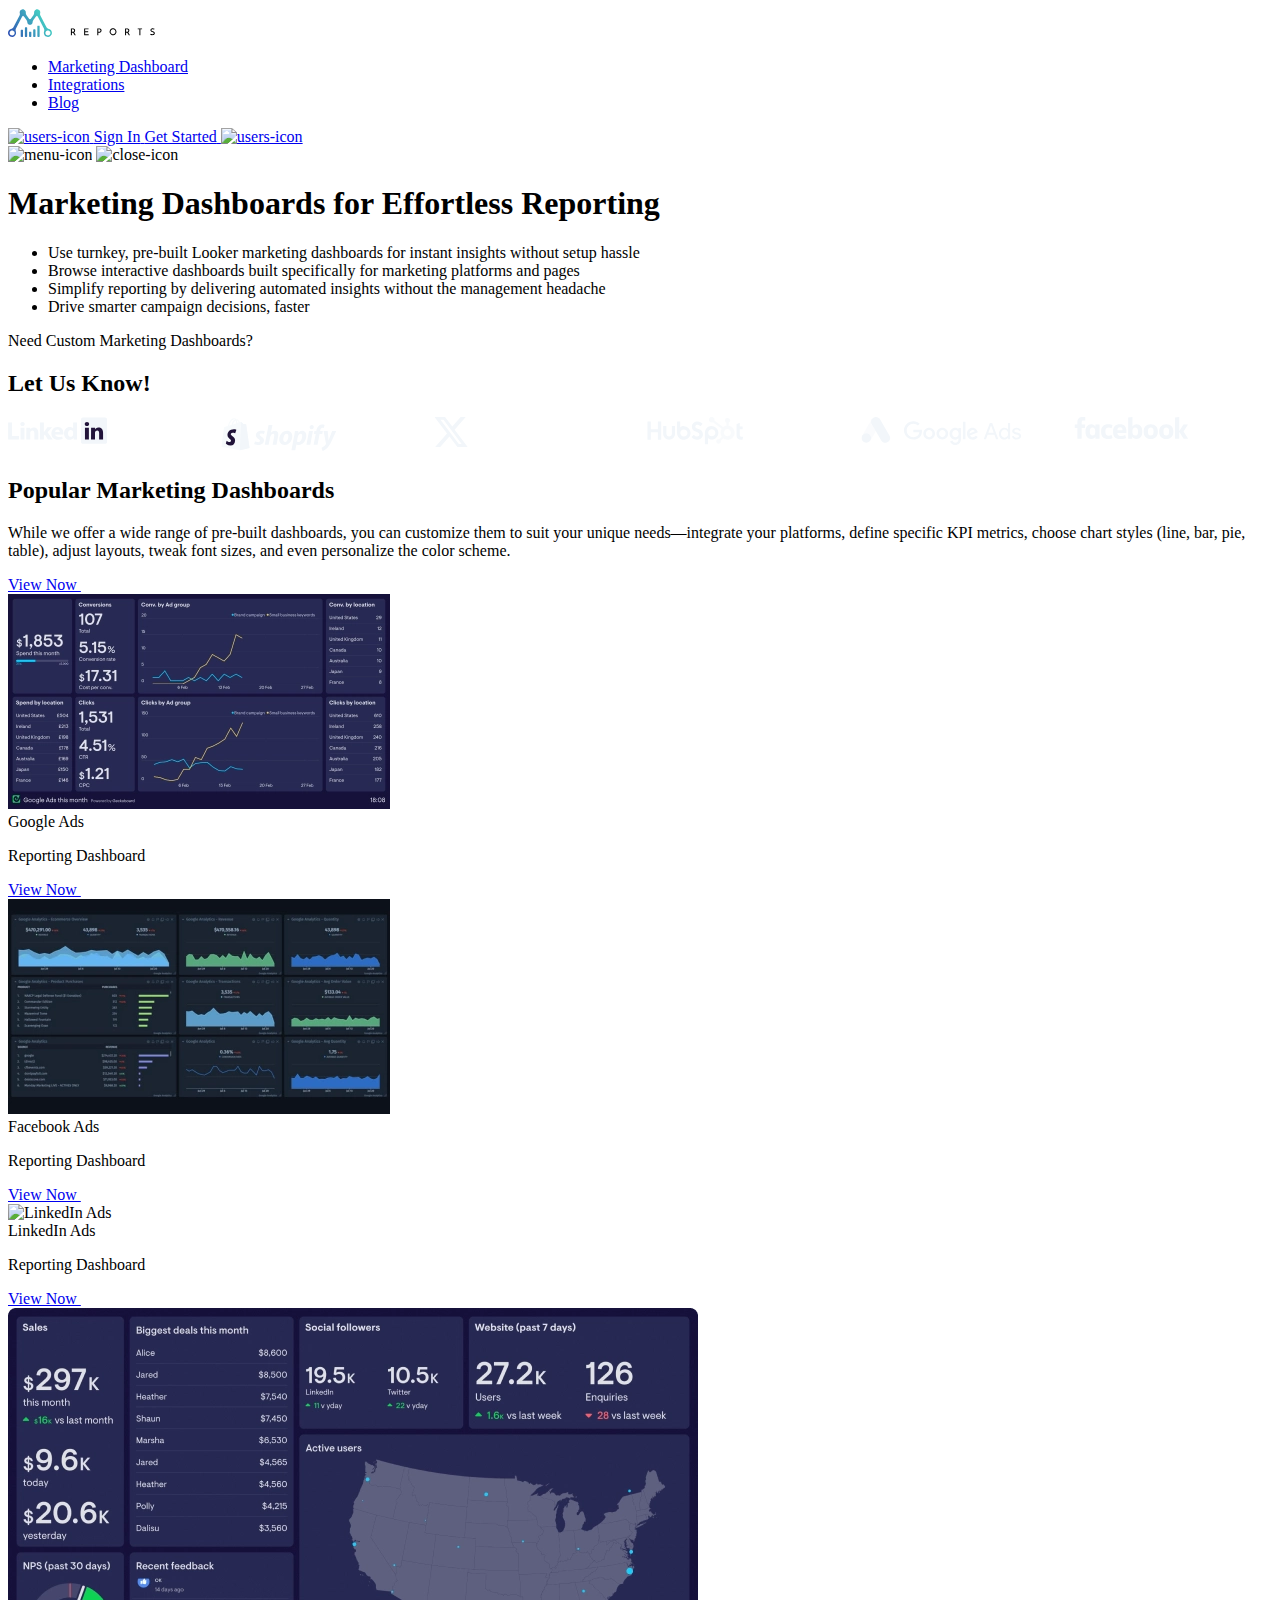
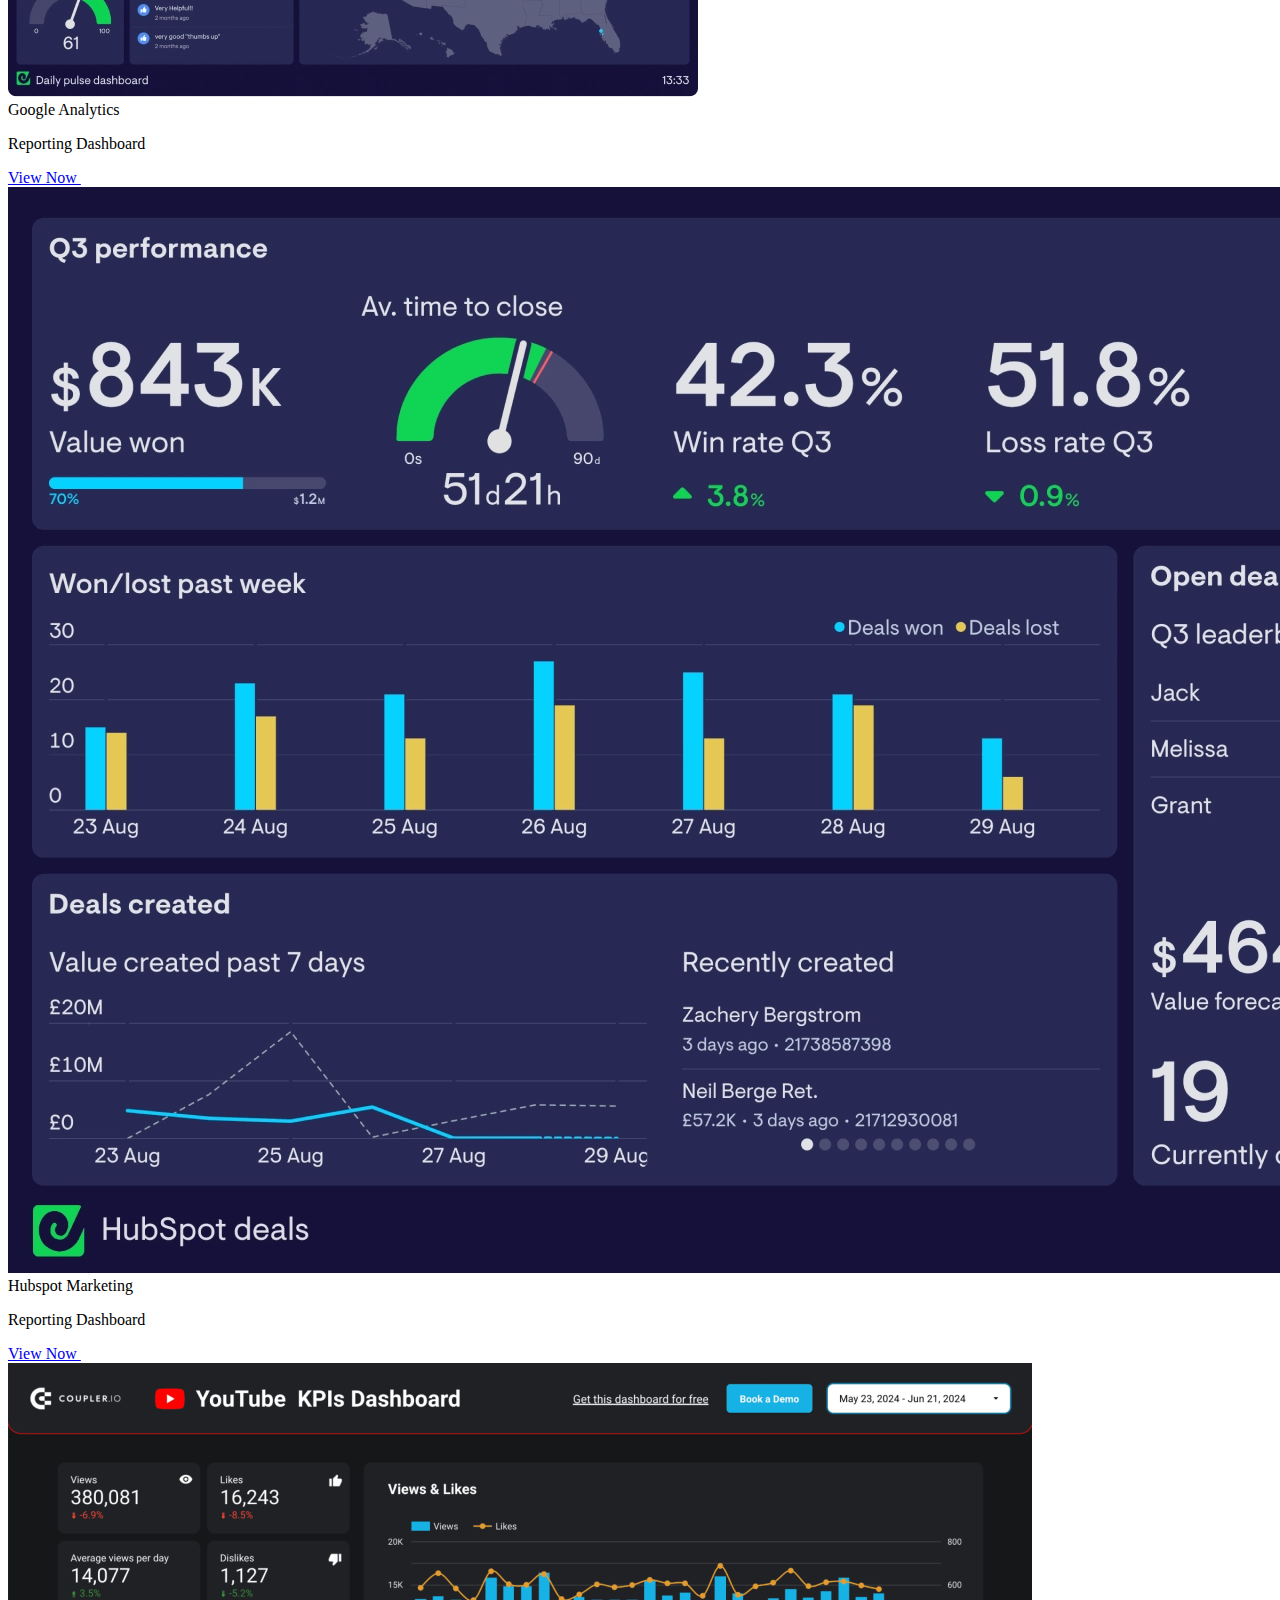
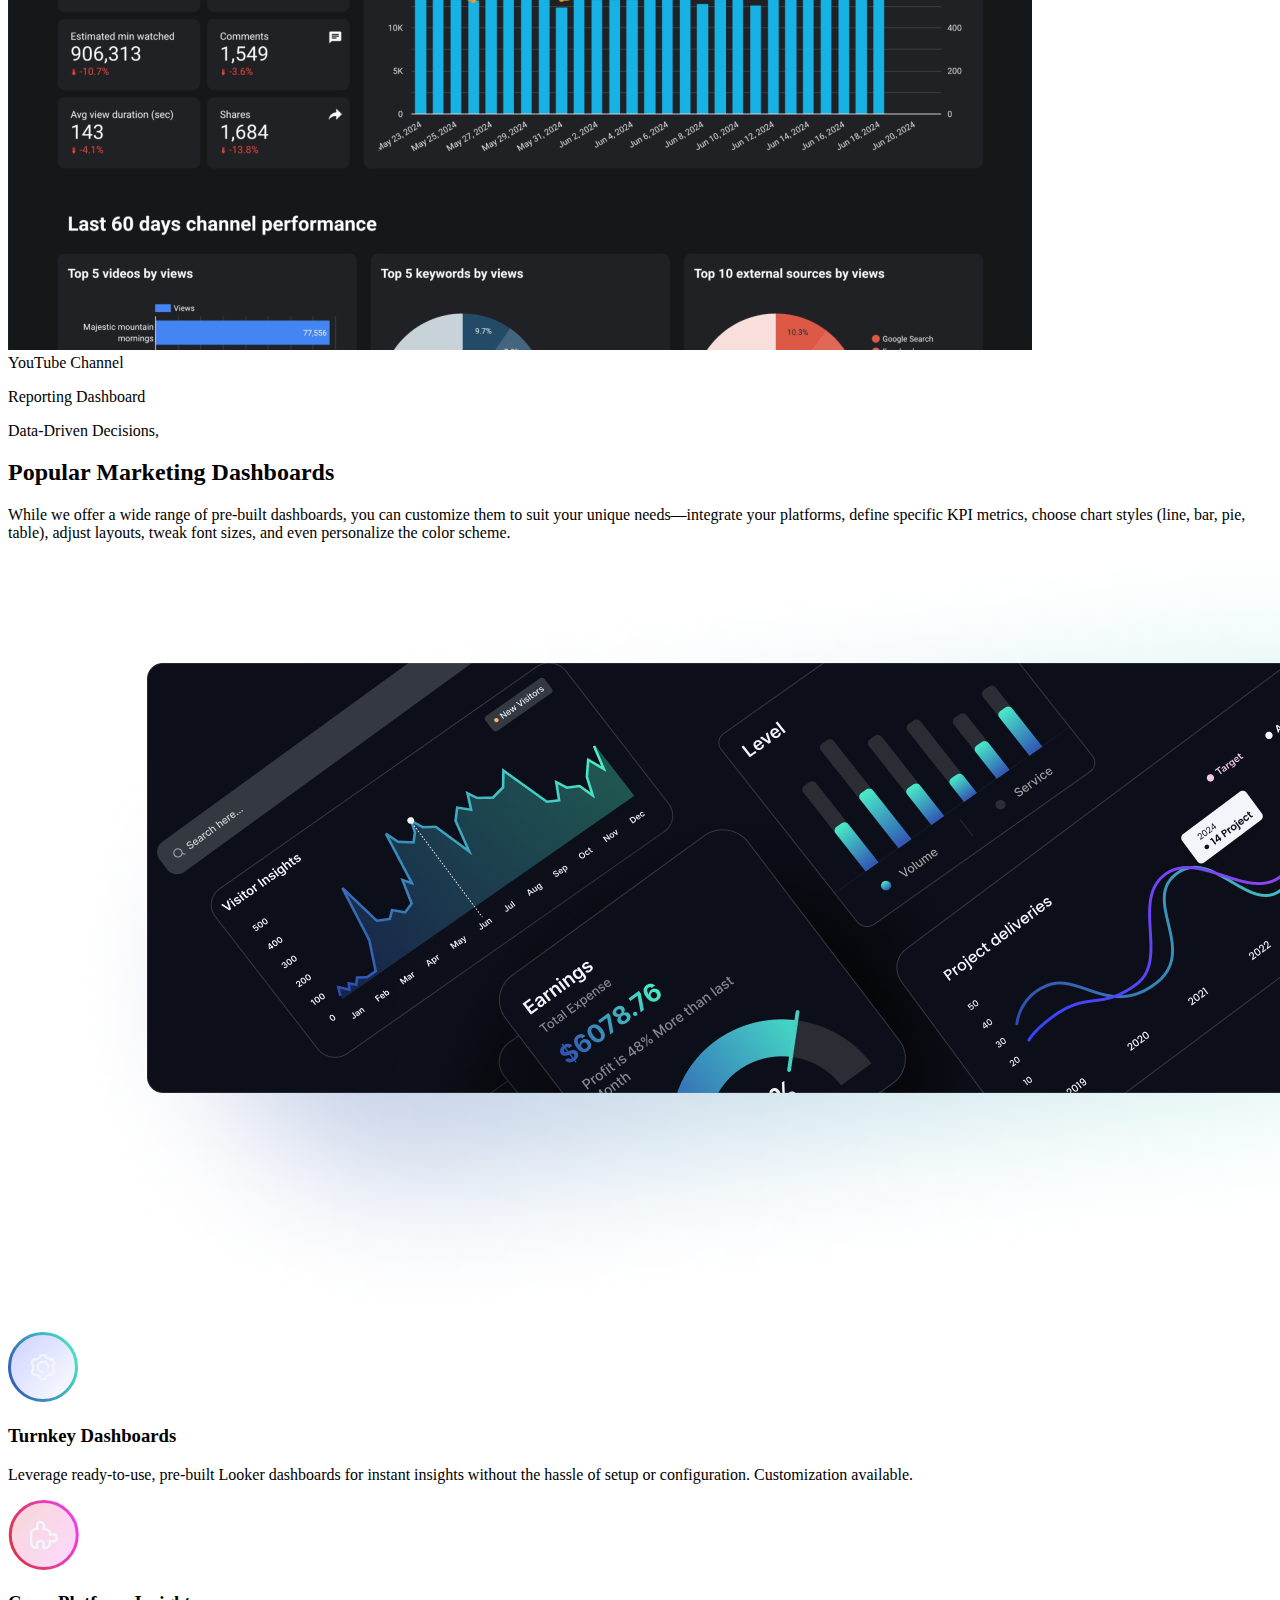
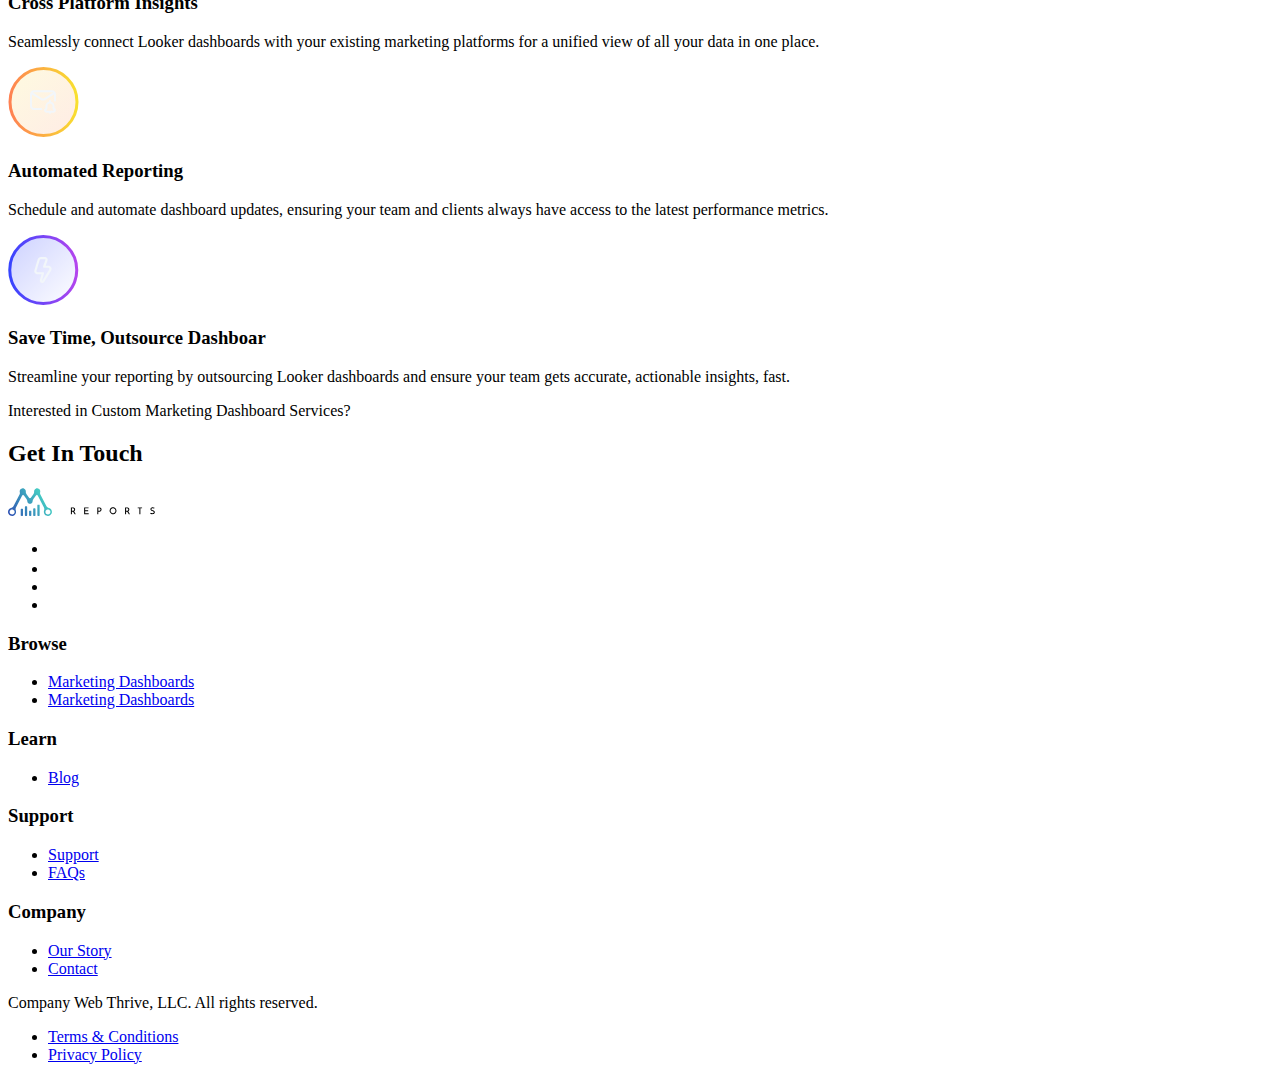
==== index.html @ 2774b227 "Updated site" ====
<!doctype html>
<html lang="fr">
   <head>
	<meta name="generator" content="Hugo 0.110.0">
      <meta charset="UTF-8" />
      <meta name="description" content="" />
      <meta http-equiv="X-UA-Compatible" content="IE=edge" />
      <meta
         name="viewport"
         content="width=device-width, initial-scale=1, shrink-to-fit=no"
      />

      <title>
         Marketing Reports | Home
      </title>

      <link rel="stylesheet" href="https://cdn.jsdelivr.net/npm/swiper@11/swiper-bundle.min.css" />

      <link rel="stylesheet" href='/hugo-marketing-reports/assets/styles.css' />

   </head>

   <body class="bg-black">
      
      <div class="bg-[url(images/bg/hero.webp)] bg-no-repeat bg-cover">
   
   <div class="border-b border-[#FFFFFF29]">
       <div class="container">
           
           <header class="py-4">
               <div class="flex justify-between items-center">
                   <img src="assets/images/logos/site-logo.svg" alt="Marketing Reports logo">

                   <nav class="nav-list" id="toggle-menu">
                       <ul class="flex lg:flex-row flex-col lg:items-center text-white font-semibold text-[14px] font-Inter">
                        
                            <li><a href="/hugo-marketing-reports/" class="px-5 py-[14px] lg:inline-block block hover:text-neutral-300">Marketing Dashboard</a></li>
                        
                            <li><a href="#!" class="px-5 py-[14px] lg:inline-block block hover:text-neutral-300">Integrations</a></li>
                        
                            <li><a href="#!" class="px-5 py-[14px] lg:inline-block block hover:text-neutral-300">Blog</a></li>
                        
                       </ul>
                   </nav>

                   
                        <div class="lg:flex hidden items-center lg:mx-0 my-3 mx-4" id="interest-button">
                            <a href="sign-in"
                                class="text-white px-5 py-[14px] font-semibold text-[14px] rounded-[10px] border-2 border-white border-opacity-15 flex justify-center items-center lg:me-3 me-0 lg:mb-0 mb-3">
                                <img src='/hugo-marketing-reports/assets/images/logos/arrow-to-right.svg' alt="users-icon"> <span
                                    class="ms-2">Sign In</span>
                            </a>
                            <a href="sing-up"
                                class="text-white bg-white px-5 py-[14px] font-semibold text-[14px] rounded-[10px] border-2 border-white border-opacity-15 flex justify-center items-center">
                                <span
                                    class="bg-gradient-to-r from-[#3245FF] to-[#B845ED] bg-clip-text text-transparent me-2">Get Started</span>
                                <img src='/hugo-marketing-reports/assets/images/logos/arrow-to-right.svg' alt="users-icon">
                            </a>
                        </div>
                    

                   <div id="mobile-menu" class="lg:hidden block">
                       <span><img src='/hugo-marketing-reports/assets/images/menu.svg' alt="menu-icon" class="menu-icon open image-nav"></span>
                       <span><img src='/hugo-marketing-reports/assets/images/cross.svg' alt="close-icon" class="menu-icon close image-nav"></span>
                   </div>
               </div>
           </header>
           
       </div>
   </div>


      

    
    <div class="container">
        <div class="grid grid-cols-12 gap-5 lg:py-20 py-10">
            <div class="lg:col-span-7 col-span-12">
                <h1 class="font-obviously font-medium lg:text-5xl text-3xl text-ThemeWhite pe-8 lg:leading-[56px] leading-9 mb-10">
                    Marketing Dashboards for Effortless Reporting    
                </h1>
                <ul class="flex flex-col lg:text-base text-sm leading-6 text-[#BFC1C9] font-Inter font-medium">
                    
                        <li class="relative before:content-list-icon before:block before:absolute before:left-0 before:w-3 before:h-3 ps-10 mb-5">
                            Use turnkey, pre-built Looker marketing dashboards for instant insights without setup hassle
                        </li>
                    
                        <li class="relative before:content-list-icon before:block before:absolute before:left-0 before:w-3 before:h-3 ps-10 mb-5">
                            Browse interactive dashboards built specifically for marketing platforms and pages
                        </li>
                    
                        <li class="relative before:content-list-icon before:block before:absolute before:left-0 before:w-3 before:h-3 ps-10 mb-5">
                            Simplify reporting by delivering automated insights without the management headache
                        </li>
                    
                        <li class="relative before:content-list-icon before:block before:absolute before:left-0 before:w-3 before:h-3 ps-10 mb-5">
                            Drive smarter campaign decisions, faster
                        </li>
                    
                </ul>
            </div>
            <div class="lg:col-span-5 col-span-12">
                <div class="bg-[#0C0F19CC] h-full rounded-2xl p-10">
                    <span
                        class="bg-gradient-to-r from-[#D83333] to-[#F041FF] bg-clip-text text-transparent font-Inter font-medium text-[18px] mb-5">Need
                        Custom Marketing Dashboards?</span>
                    <h2 class="font-obviously font-normal text-xl text-ThemeWhite">Let Us Know!</h2>
                </div>
            </div>
        </div>
    </div>
    
    

    <div class="container">
        <div class="swiper OurPartner border-t border-[#F2F6FA29]">
            <div class="swiper-wrapper lg:py-10 py-5">
                
                    <div class="swiper-slide flex justify-center">
                        <img src="assets/images/logos/brands/linkedin.svg" class="" alt="linkedin-logo">
                    </div>
                
                    <div class="swiper-slide flex justify-center">
                        <img src="assets/images/logos/brands/shopify.svg" class="" alt="shopify-logo">
                    </div>
                
                    <div class="swiper-slide flex justify-center">
                        <img src="assets/images/logos/brands/x.svg" class="" alt="twitter-logo">
                    </div>
                
                    <div class="swiper-slide flex justify-center">
                        <img src="assets/images/logos/brands/hubspot.svg" class="" alt="hubspot-logo">
                    </div>
                
                    <div class="swiper-slide flex justify-center">
                        <img src="assets/images/logos/brands/google-ads.svg" class="" alt="google-ads-logo">
                    </div>
                
                    <div class="swiper-slide flex justify-center">
                        <img src="assets/images/logos/brands/facebook.svg" class="" alt="facebook-logo">
                    </div>
                
            </div>
        </div>
    </div>
    


    
    
    
    <div class="container lg:pt-14 pt-7">
        <div class="lg:text-center max-w-[1080px] mx-auto mb-8">
            <h2 class="font-obviously font-medium lg:text-4xl text-3xl text-ThemeWhite lg:leading-[56px] leading-10 mb-5">
                Popular Marketing Dashboards
            </h2>
            <p class="flex flex-col lg:text-base text-sm leading-6 text-[#BFC1C9] font-Inter font-medium">
                While we offer a wide range of pre-built dashboards, you can customize them to suit your unique needs—integrate your platforms, define specific KPI metrics, choose chart styles (line, bar, pie, table), adjust layouts, tweak font sizes, and even personalize the color scheme.
            </p>
        </div>
    </div>
    
</div>
    

<div class="container">
    <div class="grid grid-cols-12 gap-5">

        
            <div class="lg:col-span-4 col-span-12">
                <div class="rounded-2xl border border-[#858B9833] overflow-hidden relative group">
                    <div
                        class="bg-black bg-opacity-50 absolute top-0 left-0 h-full flex justify-center items-center w-full opacity-0 group-hover:opacity-100 transition-opacity">
                        <a href="http://google-ads.com"
                            class="border border-[#858B984D] p-5 flex justify-center items-center text-[#BFC1C9] text-base font-Inter bg-[#1A1B28] rounded-xl">View
                            Now <img src='/hugo-marketing-reports/assets/images/logos/eye.svg' class="ms-2" alt=""></a>
                    </div>
                    <div class="py-4 px-6 bg-black">
                        <img class="w-full h-auto" src="assets/images/dashboards/google-ads.webp" alt="Google Ads">
                    </div>
                    <div class="py-4 px-6 bg-[#0C0F19] font-Inter">
                        <div class="font-semibold text-[18px] leading-[18px] mb-3 text-ThemeWhite">Google Ads</div>
                        <p class="text-sm text-[#BFC1C9] font-normal">Reporting Dashboard</p>
                    </div>
                </div>
            </div>
        
            <div class="lg:col-span-4 col-span-12">
                <div class="rounded-2xl border border-[#858B9833] overflow-hidden relative group">
                    <div
                        class="bg-black bg-opacity-50 absolute top-0 left-0 h-full flex justify-center items-center w-full opacity-0 group-hover:opacity-100 transition-opacity">
                        <a href="http://facebook-ads.com"
                            class="border border-[#858B984D] p-5 flex justify-center items-center text-[#BFC1C9] text-base font-Inter bg-[#1A1B28] rounded-xl">View
                            Now <img src='/hugo-marketing-reports/assets/images/logos/eye.svg' class="ms-2" alt=""></a>
                    </div>
                    <div class="py-4 px-6 bg-black">
                        <img class="w-full h-auto" src="assets/images/dashboards/facebook.webp" alt="Facebook Ads">
                    </div>
                    <div class="py-4 px-6 bg-[#0C0F19] font-Inter">
                        <div class="font-semibold text-[18px] leading-[18px] mb-3 text-ThemeWhite">Facebook Ads</div>
                        <p class="text-sm text-[#BFC1C9] font-normal">Reporting Dashboard</p>
                    </div>
                </div>
            </div>
        
            <div class="lg:col-span-4 col-span-12">
                <div class="rounded-2xl border border-[#858B9833] overflow-hidden relative group">
                    <div
                        class="bg-black bg-opacity-50 absolute top-0 left-0 h-full flex justify-center items-center w-full opacity-0 group-hover:opacity-100 transition-opacity">
                        <a href="http://LinkedIn-ads.com"
                            class="border border-[#858B984D] p-5 flex justify-center items-center text-[#BFC1C9] text-base font-Inter bg-[#1A1B28] rounded-xl">View
                            Now <img src='/hugo-marketing-reports/assets/images/logos/eye.svg' class="ms-2" alt=""></a>
                    </div>
                    <div class="py-4 px-6 bg-black">
                        <img class="w-full h-auto" src="assets/images/dashboards/LinkedIn.webp" alt="LinkedIn Ads">
                    </div>
                    <div class="py-4 px-6 bg-[#0C0F19] font-Inter">
                        <div class="font-semibold text-[18px] leading-[18px] mb-3 text-ThemeWhite">LinkedIn Ads</div>
                        <p class="text-sm text-[#BFC1C9] font-normal">Reporting Dashboard</p>
                    </div>
                </div>
            </div>
        
            <div class="lg:col-span-4 col-span-12">
                <div class="rounded-2xl border border-[#858B9833] overflow-hidden relative group">
                    <div
                        class="bg-black bg-opacity-50 absolute top-0 left-0 h-full flex justify-center items-center w-full opacity-0 group-hover:opacity-100 transition-opacity">
                        <a href="http://google-analytics.com"
                            class="border border-[#858B984D] p-5 flex justify-center items-center text-[#BFC1C9] text-base font-Inter bg-[#1A1B28] rounded-xl">View
                            Now <img src='/hugo-marketing-reports/assets/images/logos/eye.svg' class="ms-2" alt=""></a>
                    </div>
                    <div class="py-4 px-6 bg-black">
                        <img class="w-full h-auto" src="assets/images/dashboards/google-analytics.webp" alt="Google Analytics">
                    </div>
                    <div class="py-4 px-6 bg-[#0C0F19] font-Inter">
                        <div class="font-semibold text-[18px] leading-[18px] mb-3 text-ThemeWhite">Google Analytics</div>
                        <p class="text-sm text-[#BFC1C9] font-normal">Reporting Dashboard</p>
                    </div>
                </div>
            </div>
        
            <div class="lg:col-span-4 col-span-12">
                <div class="rounded-2xl border border-[#858B9833] overflow-hidden relative group">
                    <div
                        class="bg-black bg-opacity-50 absolute top-0 left-0 h-full flex justify-center items-center w-full opacity-0 group-hover:opacity-100 transition-opacity">
                        <a href="http://hubspot.com"
                            class="border border-[#858B984D] p-5 flex justify-center items-center text-[#BFC1C9] text-base font-Inter bg-[#1A1B28] rounded-xl">View
                            Now <img src='/hugo-marketing-reports/assets/images/logos/eye.svg' class="ms-2" alt=""></a>
                    </div>
                    <div class="py-4 px-6 bg-black">
                        <img class="w-full h-auto" src="assets/images/dashboards/hubspot.webp" alt="Hubspot Marketing">
                    </div>
                    <div class="py-4 px-6 bg-[#0C0F19] font-Inter">
                        <div class="font-semibold text-[18px] leading-[18px] mb-3 text-ThemeWhite">Hubspot Marketing</div>
                        <p class="text-sm text-[#BFC1C9] font-normal">Reporting Dashboard</p>
                    </div>
                </div>
            </div>
        
            <div class="lg:col-span-4 col-span-12">
                <div class="rounded-2xl border border-[#858B9833] overflow-hidden relative group">
                    <div
                        class="bg-black bg-opacity-50 absolute top-0 left-0 h-full flex justify-center items-center w-full opacity-0 group-hover:opacity-100 transition-opacity">
                        <a href="http://youTube.com"
                            class="border border-[#858B984D] p-5 flex justify-center items-center text-[#BFC1C9] text-base font-Inter bg-[#1A1B28] rounded-xl">View
                            Now <img src='/hugo-marketing-reports/assets/images/logos/eye.svg' class="ms-2" alt=""></a>
                    </div>
                    <div class="py-4 px-6 bg-black">
                        <img class="w-full h-auto" src="assets/images/dashboards/youTube.png" alt="YouTube Channel">
                    </div>
                    <div class="py-4 px-6 bg-[#0C0F19] font-Inter">
                        <div class="font-semibold text-[18px] leading-[18px] mb-3 text-ThemeWhite">YouTube Channel</div>
                        <p class="text-sm text-[#BFC1C9] font-normal">Reporting Dashboard</p>
                    </div>
                </div>
            </div>
        

    </div>
</div>






<div class="lg:py-24 py-12">
    <div class="container">
        <div class="">
            <span class="bg-gradient-to-r from-[#D83333] to-[#F041FF] bg-clip-text text-transparent font-Inter font-medium text-[18px] mb-5">
                Data-Driven Decisions,
            </span>
            <h2 class="font-obviously font-medium lg:text-4xl text-3xl text-ThemeWhite lg:leading-[56px] leading-10 mb-5">
                Popular Marketing Dashboards
            </h2>
            <p class="flex flex-col lg:text-base text-sm leading-6 text-[#BFC1C9] font-Inter font-medium">
                While we offer a wide range of pre-built dashboards, you can customize them to suit your unique needs—integrate your platforms, define specific KPI metrics, choose chart styles (line, bar, pie, table), adjust layouts, tweak font sizes, and even personalize the color scheme.    
            </p>
        </div>
    </div>
    <div class="flex justify-center">
        <img src="assets/images/Delivered-Delightfully.png" class="w-full h-auto lg:-mt-16 max-w-[1600px]" alt="Popular Marketing Dashboards">
    </div>
    <div class="container lg:-mt-32 -mt-10">
        <div class="grid grid-cols-12 gap-5">

            
                <div class="lg:col-span-3 col-span-12">
                    <img src="assets/images/icons/Turnkey-Dashboards.svg"
                        class="mb-6 lg:h-[70px] lg:w-[70px] h-[45px] w-[45px]" alt="Turnkey Dashboards">
                    <h3 class="font-Inter font-semibold text-[18px] leading-[16px] text-ThemeWhite mb-5">
                        Turnkey Dashboards
                    </h3>
                    <p class="text-base leading-6 text-[#C2C2C2] font-Inter font-normal">
                        Leverage ready-to-use, pre-built Looker dashboards for instant insights without the hassle of setup or configuration. Customization available.
                    </p>
                </div>
            
                <div class="lg:col-span-3 col-span-12">
                    <img src="assets/images/icons/Cross-Platform-Insights.svg"
                        class="mb-6 lg:h-[70px] lg:w-[70px] h-[45px] w-[45px]" alt="Cross Platform Insights">
                    <h3 class="font-Inter font-semibold text-[18px] leading-[16px] text-ThemeWhite mb-5">
                        Cross Platform Insights
                    </h3>
                    <p class="text-base leading-6 text-[#C2C2C2] font-Inter font-normal">
                        Seamlessly connect Looker dashboards with your existing marketing platforms for a unified view of all your data in one place.
                    </p>
                </div>
            
                <div class="lg:col-span-3 col-span-12">
                    <img src="assets/images/icons/Automated-Reporting.svg"
                        class="mb-6 lg:h-[70px] lg:w-[70px] h-[45px] w-[45px]" alt="Automated Reporting">
                    <h3 class="font-Inter font-semibold text-[18px] leading-[16px] text-ThemeWhite mb-5">
                        Automated Reporting
                    </h3>
                    <p class="text-base leading-6 text-[#C2C2C2] font-Inter font-normal">
                        Schedule and automate dashboard updates, ensuring your team and clients always have access to the latest performance metrics.
                    </p>
                </div>
            
                <div class="lg:col-span-3 col-span-12">
                    <img src="assets/images/icons/Outsource-Dashboar.svg"
                        class="mb-6 lg:h-[70px] lg:w-[70px] h-[45px] w-[45px]" alt="Save Time, Outsource Dashboar">
                    <h3 class="font-Inter font-semibold text-[18px] leading-[16px] text-ThemeWhite mb-5">
                        Save Time, Outsource Dashboar
                    </h3>
                    <p class="text-base leading-6 text-[#C2C2C2] font-Inter font-normal">
                        Streamline your reporting by outsourcing Looker dashboards and ensure your team gets accurate, actionable insights, fast.
                    </p>
                </div>
            
            
        </div>
    </div>
</div>



<div class="container lg:mb-32 mb-16">
    <div 
        class="bg-[url(images/bg/form-bg.webp)] bg-no-repeat bg-cover rounded-2xl lg:pt-40 lg:pb-[400px] pt-20 pb-[200px] flex justify-center">
        <div class="w-full max-w-[720px] px-4">
            <span class="font-medium text-base text-ThemeWhite mb-3 font-urbanist">Interested in Custom Marketing
                Dashboard Services?</span>
            <h2
                class="font-obviously font-medium lg:text-4xl text-3xl text-ThemeWhite lg:leading-[56px] leading-10 mb-5">
                Get In Touch</h2>
        </div>
    </div>
</div>


      <footer class="pt-16 pb-8 border-t border-[#FFFFFF29]">
   <div class="container">
       <div class="flex justify-between lg:flex-row flex-col border-b border-[#FFFFFF29] pb-12 gap-6">
           <div class="w-1/5">
               <img src="assets/images/logos/site-logo.svg" alt="Marketing Reports logo">
               <ul class="flex gap-2 mt-8">
                       
                        <li class="h-9 w-9 min-w-9 rounded-full p-2 border border-[#858B9833] flex items-center justify-center">
                            <a href="">
                                <img src="assets/images/logos/SocialMedia/facebook.svg" alt="facebook icon">
                            </a>
                        </li>
                       
                        <li class="h-9 w-9 min-w-9 rounded-full p-2 border border-[#858B9833] flex items-center justify-center">
                            <a href="">
                                <img src="assets/images/logos/SocialMedia/pinterest.svg" alt="pinterest icon">
                            </a>
                        </li>
                       
                        <li class="h-9 w-9 min-w-9 rounded-full p-2 border border-[#858B9833] flex items-center justify-center">
                            <a href="">
                                <img src="assets/images/logos/SocialMedia/x.svg" alt="twitter icon">
                            </a>
                        </li>
                       
                        <li class="h-9 w-9 min-w-9 rounded-full p-2 border border-[#858B9833] flex items-center justify-center">
                            <a href="youtube.com">
                                <img src="assets/images/logos/SocialMedia/youtube.svg" alt="youtube icon">
                            </a>
                        </li>
                    
               </ul>
           </div>
           <div class="lg:w-3/4 w-full flex md:flex-row flex-col justify-between gap-6">
               <div class="lg:w-1/5 md:w-2/4 w-full">
                
                    <h3 class="font-Inter text-base font-bold text-white mb-5">
                        Browse
                    </h3>
                    <ul class="font-Inter text-sm font-normal text-[#BFC1C9] space-y-5">
                        
                        <li>
                            <a href="/" class="hover:text-neutral-300 text-nowrap">
                            Marketing Dashboards
                            </a>
                        </li>
                        
                        <li>
                            <a href="/Marketing-Dashboards" class="hover:text-neutral-300 text-nowrap">
                            Marketing Dashboards
                            </a>
                        </li>
                        
                    </ul>
                
               </div>
               <div class="lg:w-1/5 md:w-2/4 w-full">
                    
                        <h3 class="font-Inter text-base font-bold text-white mb-5">
                            Learn
                        </h3>
                        <ul class="font-Inter text-sm font-normal text-[#BFC1C9] space-y-5">
                            
                                <li>
                                    <a href="/" class="hover:text-neutral-300 ">
                                        Blog
                                    </a>
                                </li>
                            
                        </ul>
                   
               </div>
               <div class="lg:w-1/5 md:w-2/4 w-full">
                    
                        <h3 class="font-Inter text-base font-bold text-white mb-5">
                            Support
                        </h3>
                        <ul class="font-Inter text-sm font-normal text-[#BFC1C9] space-y-5">
                            
                                <li>
                                    <a href="/" class="hover:text-neutral-300 ">
                                        Support
                                    </a>
                                </li>
                            
                                <li>
                                    <a href="/FAQs" class="hover:text-neutral-300 ">
                                        FAQs
                                    </a>
                                </li>
                            
                        </ul>
                    
               </div>
               <div class="lg:w-1/5 md:w-2/4 w-full">
                    
                        <h3 class="font-Inter text-base font-bold text-white mb-5">
                            Company
                        </h3>
                        <ul class="font-Inter text-sm font-normal text-[#BFC1C9] space-y-5">
                                
                                    <li>
                                        <a href="/our-story" class="hover:text-neutral-300 ">
                                            Our Story
                                        </a>
                                    </li>
                                
                                    <li>
                                        <a href="/contact" class="hover:text-neutral-300 ">
                                            Contact
                                        </a>
                                    </li>
                                
                        </ul>
                    
               </div>
           </div>
       </div>
       <div class="flex lg:flex-row flex-col gap-4 lg:justify-between justify-center items-center pt-8">
           <p class="font-Inter text-sm font-normal text-[#BFC1C9]">
                Company Web Thrive, LLC. All rights reserved.
           </p>
           <ul class="flex gap-5 font-Inter text-sm font-normal text-[#BFC1C9]">
                
                    <li><a href="/hugo-marketing-reports/terms" class="hover:text-neutral-300">Terms &amp; Conditions</a></li>
                
                    <li><a href="/hugo-marketing-reports/privacy" class="hover:text-neutral-300">Privacy Policy</a></li>
                
           </ul>
       </div>
   </div>
</footer> 
      

      <script src="https://cdn.jsdelivr.net/npm/swiper@11/swiper-bundle.min.js"></script>
      <script src='/hugo-marketing-reports/assets/js/custom.js'></script>

      
      <script>
         var OurPartner = new Swiper(".OurPartner", {
            spaceBetween: 15,
            slidesPerView: 2,
            autoplay: {
            delay: 3000, 
            disableOnInteraction: false,
         },
            breakpoints: {

               768: {
                     slidesPerView: 4,
               },
               1024: {
                     slidesPerView: 6,
               },
            },
         });
   </script>

   </body>
</html>
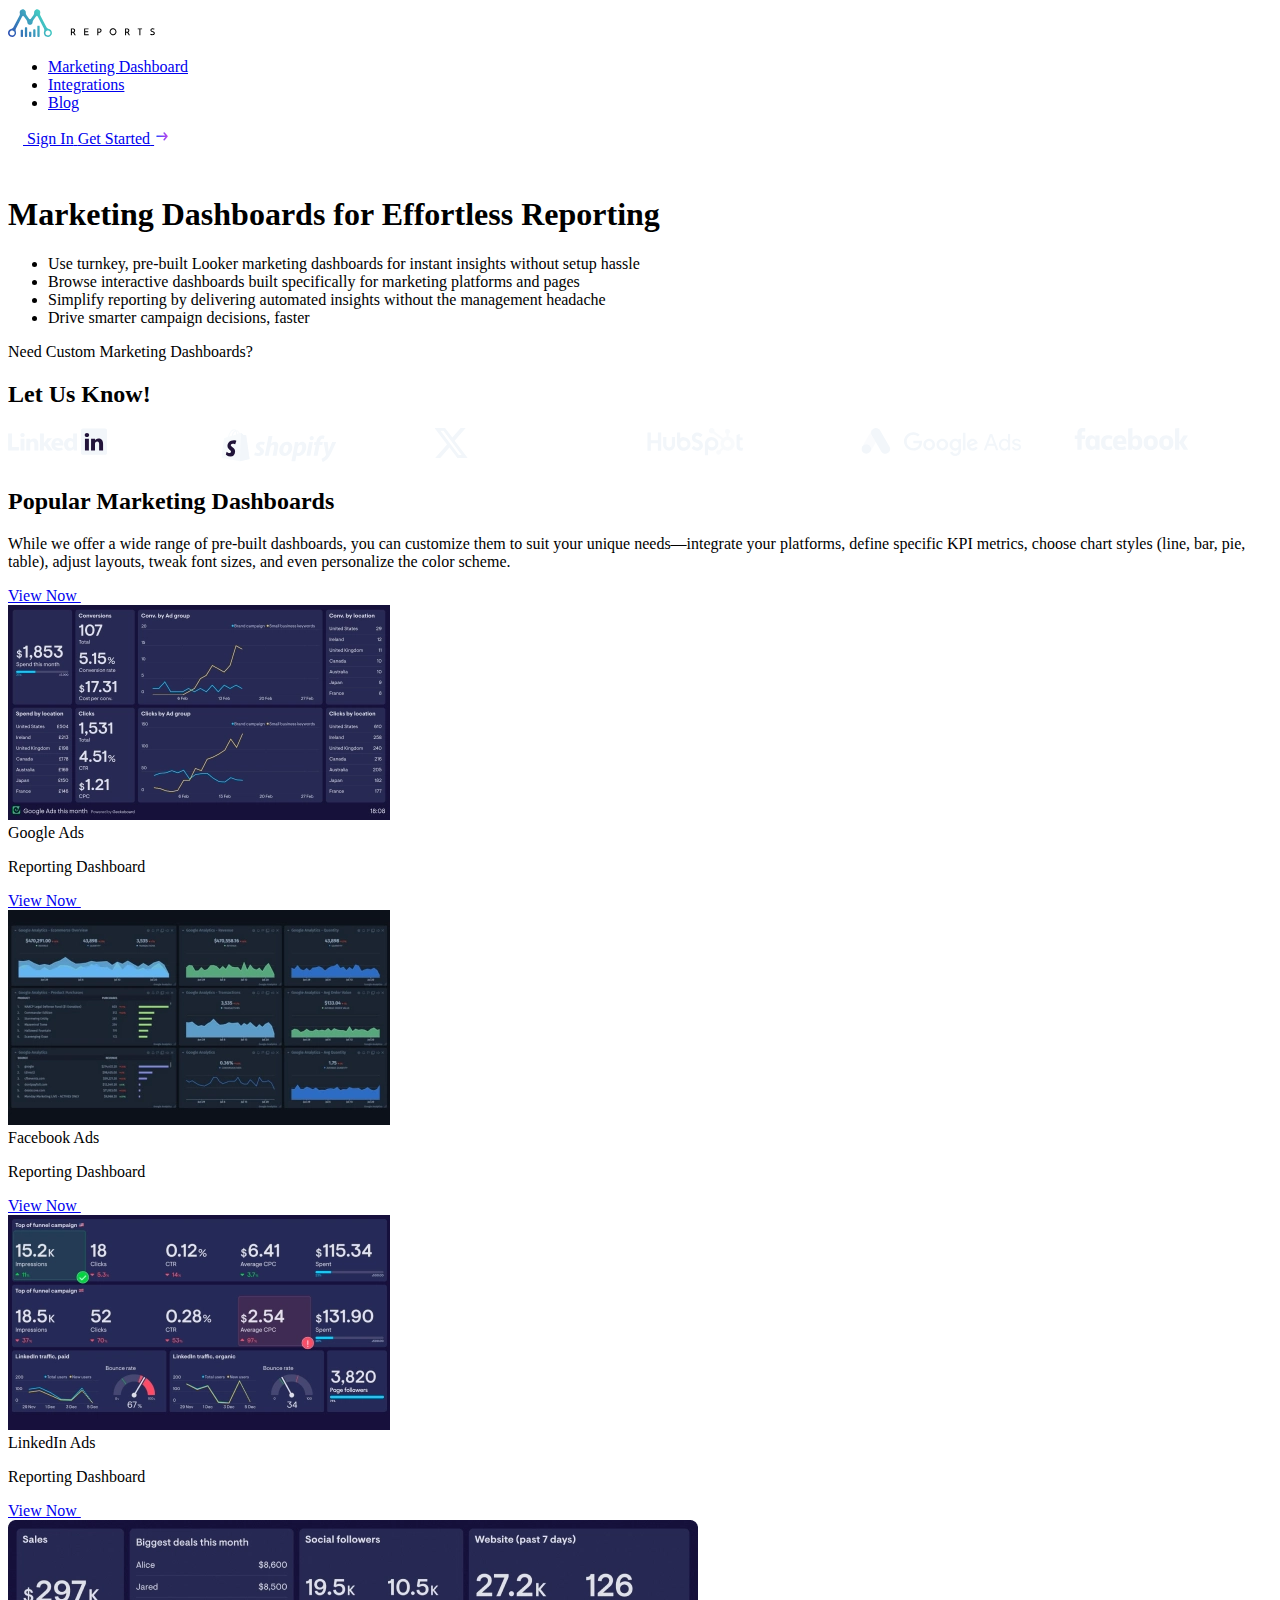
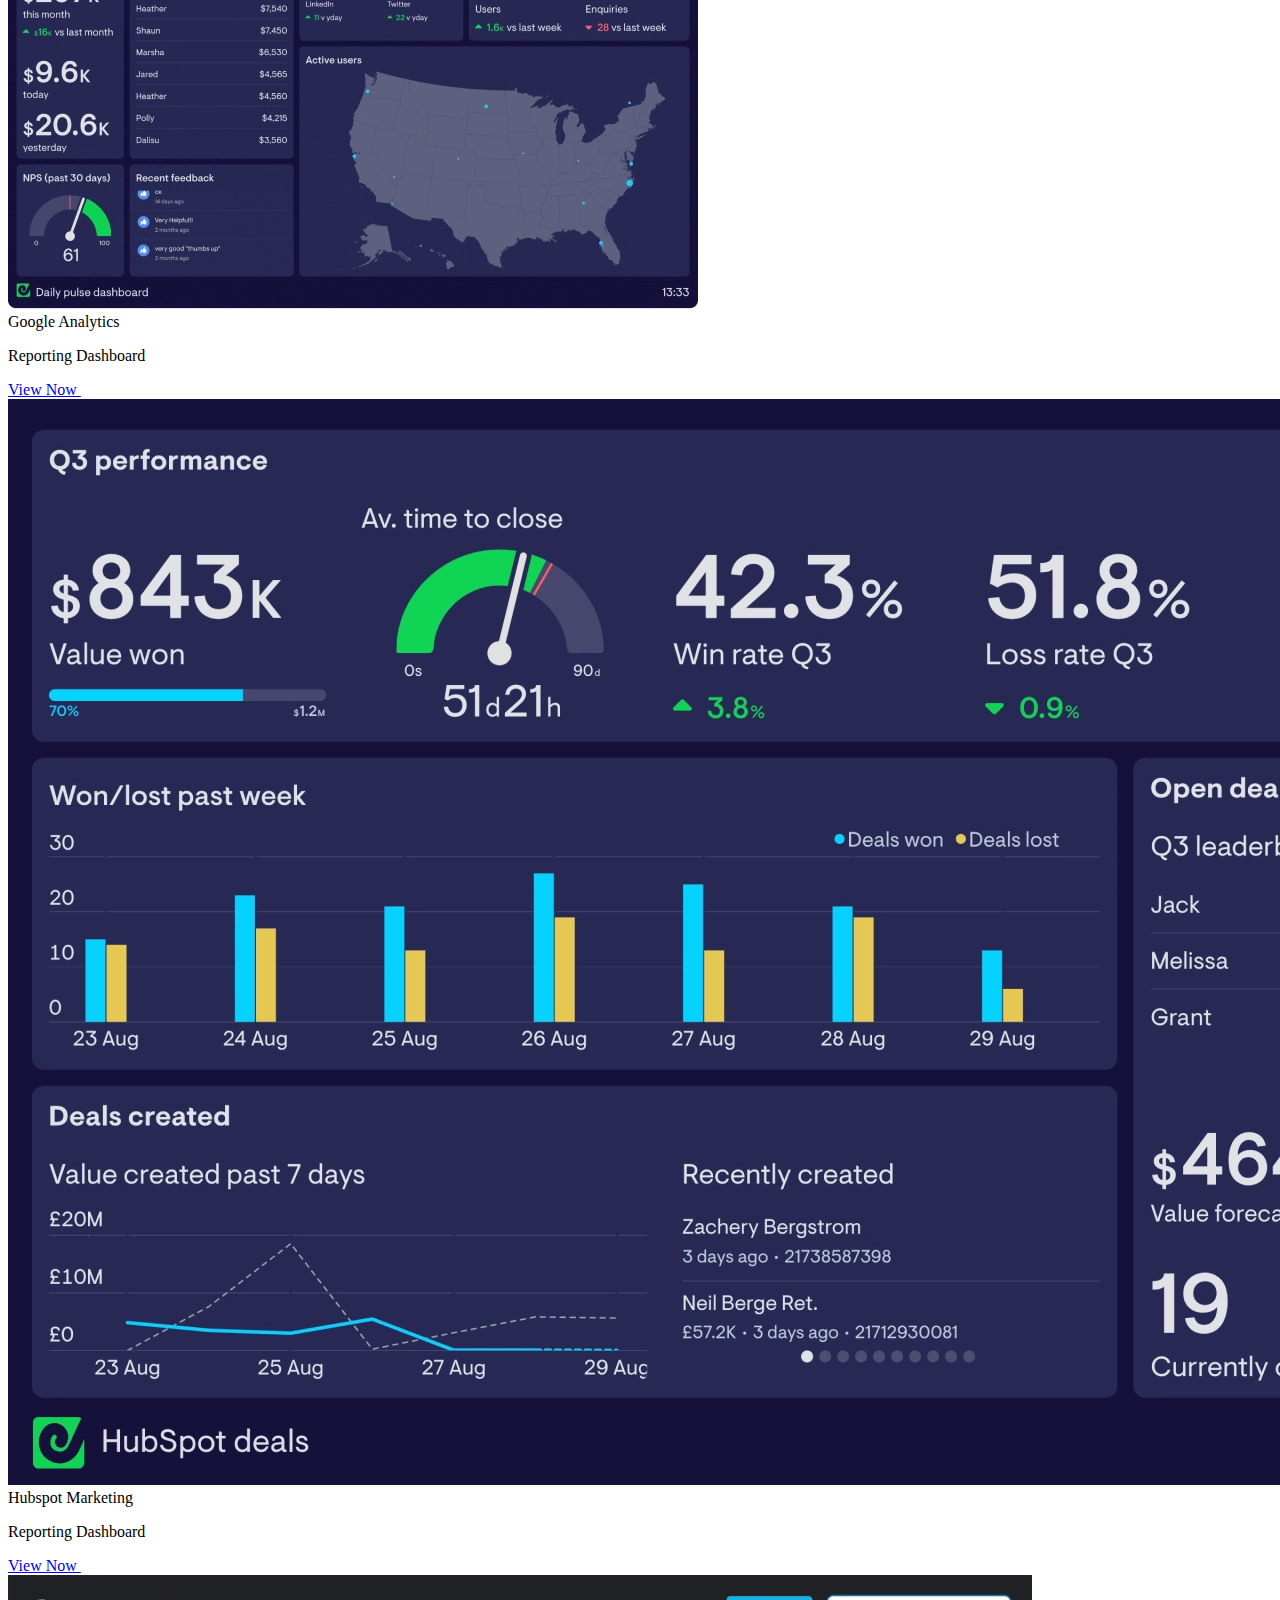
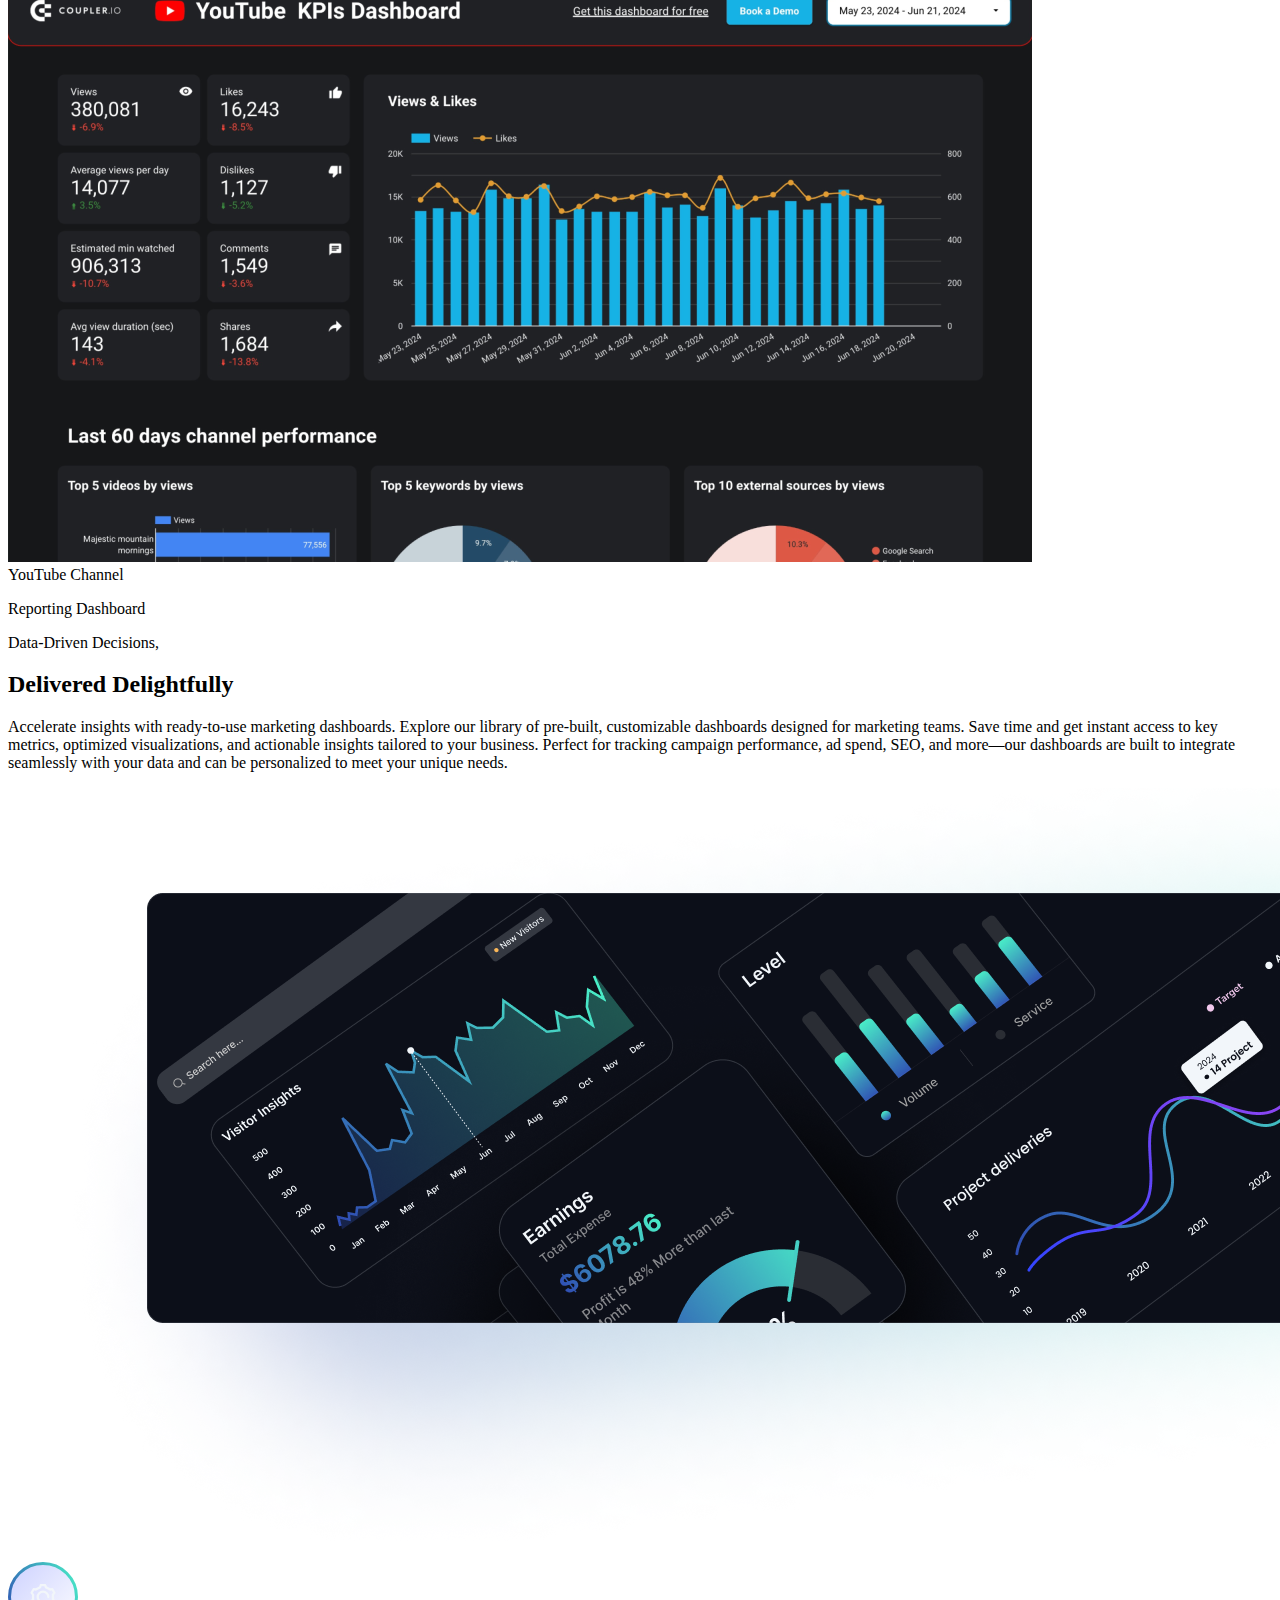
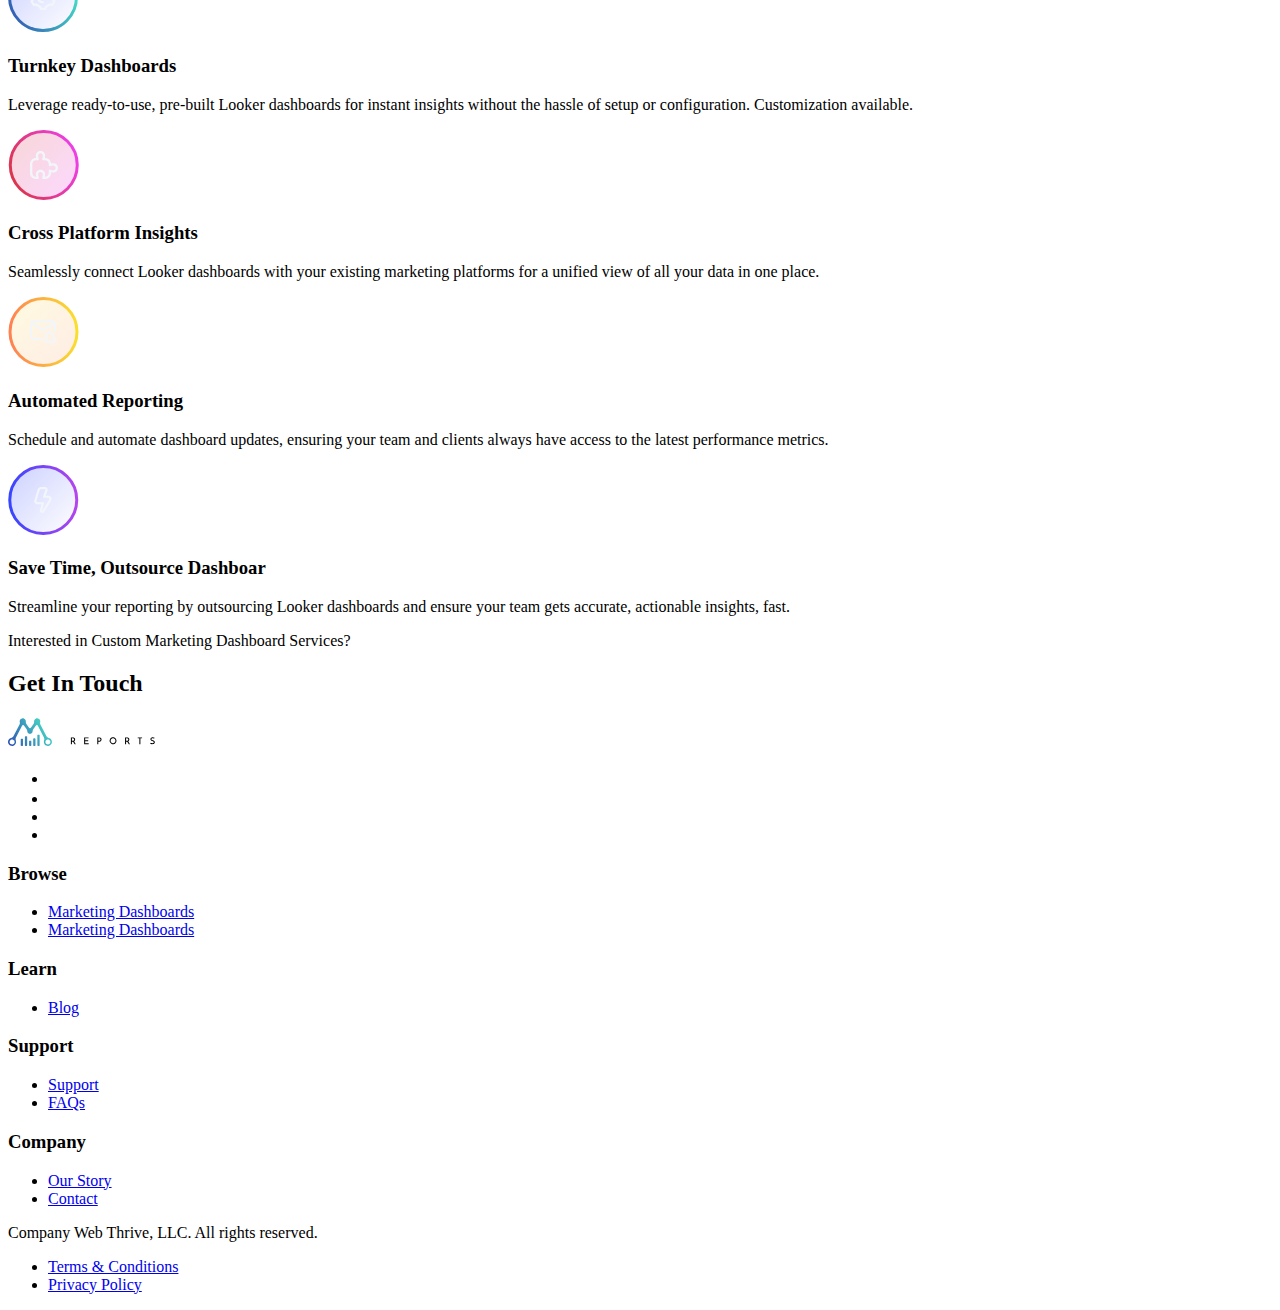
==== commit 0119bcd3: "Updated site" ====
--- a/index.html
+++ b/index.html
@@ -22,19 +22,22 @@
 
    <body class="bg-black">
       
-      <div class="bg-[url(images/bg/hero.webp)] bg-no-repeat bg-cover">
+      
+
+<div class="bg-[url(images/bg/hero.webp)] bg-no-repeat bg-cover bg-center">
    
    <div class="border-b border-[#FFFFFF29]">
        <div class="container">
            
            <header class="py-4">
                <div class="flex justify-between items-center">
-                   <img src="assets/images/logos/site-logo.svg" alt="Marketing Reports logo">
-
+                    <a href="/">
+                        <img src="/assets/images/logos/site-logo.svg" alt="Marketing Reports logo">
+                    </a>
                    <nav class="nav-list" id="toggle-menu">
                        <ul class="flex lg:flex-row flex-col lg:items-center text-white font-semibold text-[14px] font-Inter">
                         
-                            <li><a href="/hugo-marketing-reports/" class="px-5 py-[14px] lg:inline-block block hover:text-neutral-300">Marketing Dashboard</a></li>
+                            <li><a href="/hugo-marketing-reports/dashboard" class="px-5 py-[14px] lg:inline-block block hover:text-neutral-300">Marketing Dashboard</a></li>
                         
                             <li><a href="#!" class="px-5 py-[14px] lg:inline-block block hover:text-neutral-300">Integrations</a></li>
                         
@@ -47,21 +50,21 @@
                         <div class="lg:flex hidden items-center lg:mx-0 my-3 mx-4" id="interest-button">
                             <a href="sign-in"
                                 class="text-white px-5 py-[14px] font-semibold text-[14px] rounded-[10px] border-2 border-white border-opacity-15 flex justify-center items-center lg:me-3 me-0 lg:mb-0 mb-3">
-                                <img src='/hugo-marketing-reports/assets/images/logos/arrow-to-right.svg' alt="users-icon"> <span
+                                <img src='/assets/images/logos/users-icon.svg' alt="users-icon"> <span
                                     class="ms-2">Sign In</span>
                             </a>
                             <a href="sing-up"
                                 class="text-white bg-white px-5 py-[14px] font-semibold text-[14px] rounded-[10px] border-2 border-white border-opacity-15 flex justify-center items-center">
                                 <span
                                     class="bg-gradient-to-r from-[#3245FF] to-[#B845ED] bg-clip-text text-transparent me-2">Get Started</span>
-                                <img src='/hugo-marketing-reports/assets/images/logos/arrow-to-right.svg' alt="users-icon">
+                                <img src='/assets/images/logos/arrow-to-right.svg' alt="users-icon">
                             </a>
                         </div>
                     
 
                    <div id="mobile-menu" class="lg:hidden block">
-                       <span><img src='/hugo-marketing-reports/assets/images/menu.svg' alt="menu-icon" class="menu-icon open image-nav"></span>
-                       <span><img src='/hugo-marketing-reports/assets/images/cross.svg' alt="close-icon" class="menu-icon close image-nav"></span>
+                       <span><img src='/assets/images/menu.svg' alt="menu-icon" class="menu-icon open image-nav"></span>
+                       <span><img src='/assets/images/cross.svg' alt="close-icon" class="menu-icon close image-nav"></span>
                    </div>
                </div>
            </header>
@@ -291,15 +294,15 @@
                 Data-Driven Decisions,
             </span>
             <h2 class="font-obviously font-medium lg:text-4xl text-3xl text-ThemeWhite lg:leading-[56px] leading-10 mb-5">
-                Popular Marketing Dashboards
+                Delivered Delightfully
             </h2>
             <p class="flex flex-col lg:text-base text-sm leading-6 text-[#BFC1C9] font-Inter font-medium">
-                While we offer a wide range of pre-built dashboards, you can customize them to suit your unique needs—integrate your platforms, define specific KPI metrics, choose chart styles (line, bar, pie, table), adjust layouts, tweak font sizes, and even personalize the color scheme.    
+                Accelerate insights with ready-to-use marketing dashboards.  Explore our library of pre-built, customizable dashboards designed for marketing teams. Save time and get instant access to key metrics, optimized visualizations, and actionable insights tailored to your business. Perfect for tracking campaign performance, ad spend, SEO, and more—our dashboards are built to integrate seamlessly with your data and can be personalized to meet your unique needs.    
             </p>
         </div>
     </div>
     <div class="flex justify-center">
-        <img src="assets/images/Delivered-Delightfully.png" class="w-full h-auto lg:-mt-16 max-w-[1600px]" alt="Popular Marketing Dashboards">
+        <img src="assets/images/Delivered-Delightfully.png" class="w-full h-auto lg:-mt-16 max-w-[1600px]" alt="Delivered Delightfully">
     </div>
     <div class="container lg:-mt-32 -mt-10">
         <div class="grid grid-cols-12 gap-5">
@@ -374,30 +377,30 @@
    <div class="container">
        <div class="flex justify-between lg:flex-row flex-col border-b border-[#FFFFFF29] pb-12 gap-6">
            <div class="w-1/5">
-               <img src="assets/images/logos/site-logo.svg" alt="Marketing Reports logo">
+               <img src="/assets/images/logos/site-logo.svg" alt="Marketing Reports logo">
                <ul class="flex gap-2 mt-8">
                        
                         <li class="h-9 w-9 min-w-9 rounded-full p-2 border border-[#858B9833] flex items-center justify-center">
                             <a href="">
-                                <img src="assets/images/logos/SocialMedia/facebook.svg" alt="facebook icon">
+                                <img src="/assets/images/logos/SocialMedia/facebook.svg" alt="facebook icon">
                             </a>
                         </li>
                        
                         <li class="h-9 w-9 min-w-9 rounded-full p-2 border border-[#858B9833] flex items-center justify-center">
                             <a href="">
-                                <img src="assets/images/logos/SocialMedia/pinterest.svg" alt="pinterest icon">
+                                <img src="/assets/images/logos/SocialMedia/pinterest.svg" alt="pinterest icon">
                             </a>
                         </li>
                        
                         <li class="h-9 w-9 min-w-9 rounded-full p-2 border border-[#858B9833] flex items-center justify-center">
                             <a href="">
-                                <img src="assets/images/logos/SocialMedia/x.svg" alt="twitter icon">
+                                <img src="/assets/images/logos/SocialMedia/x.svg" alt="twitter icon">
                             </a>
                         </li>
                        
                         <li class="h-9 w-9 min-w-9 rounded-full p-2 border border-[#858B9833] flex items-center justify-center">
                             <a href="youtube.com">
-                                <img src="assets/images/logos/SocialMedia/youtube.svg" alt="youtube icon">
+                                <img src="/assets/images/logos/SocialMedia/youtube.svg" alt="youtube icon">
                             </a>
                         </li>
                     
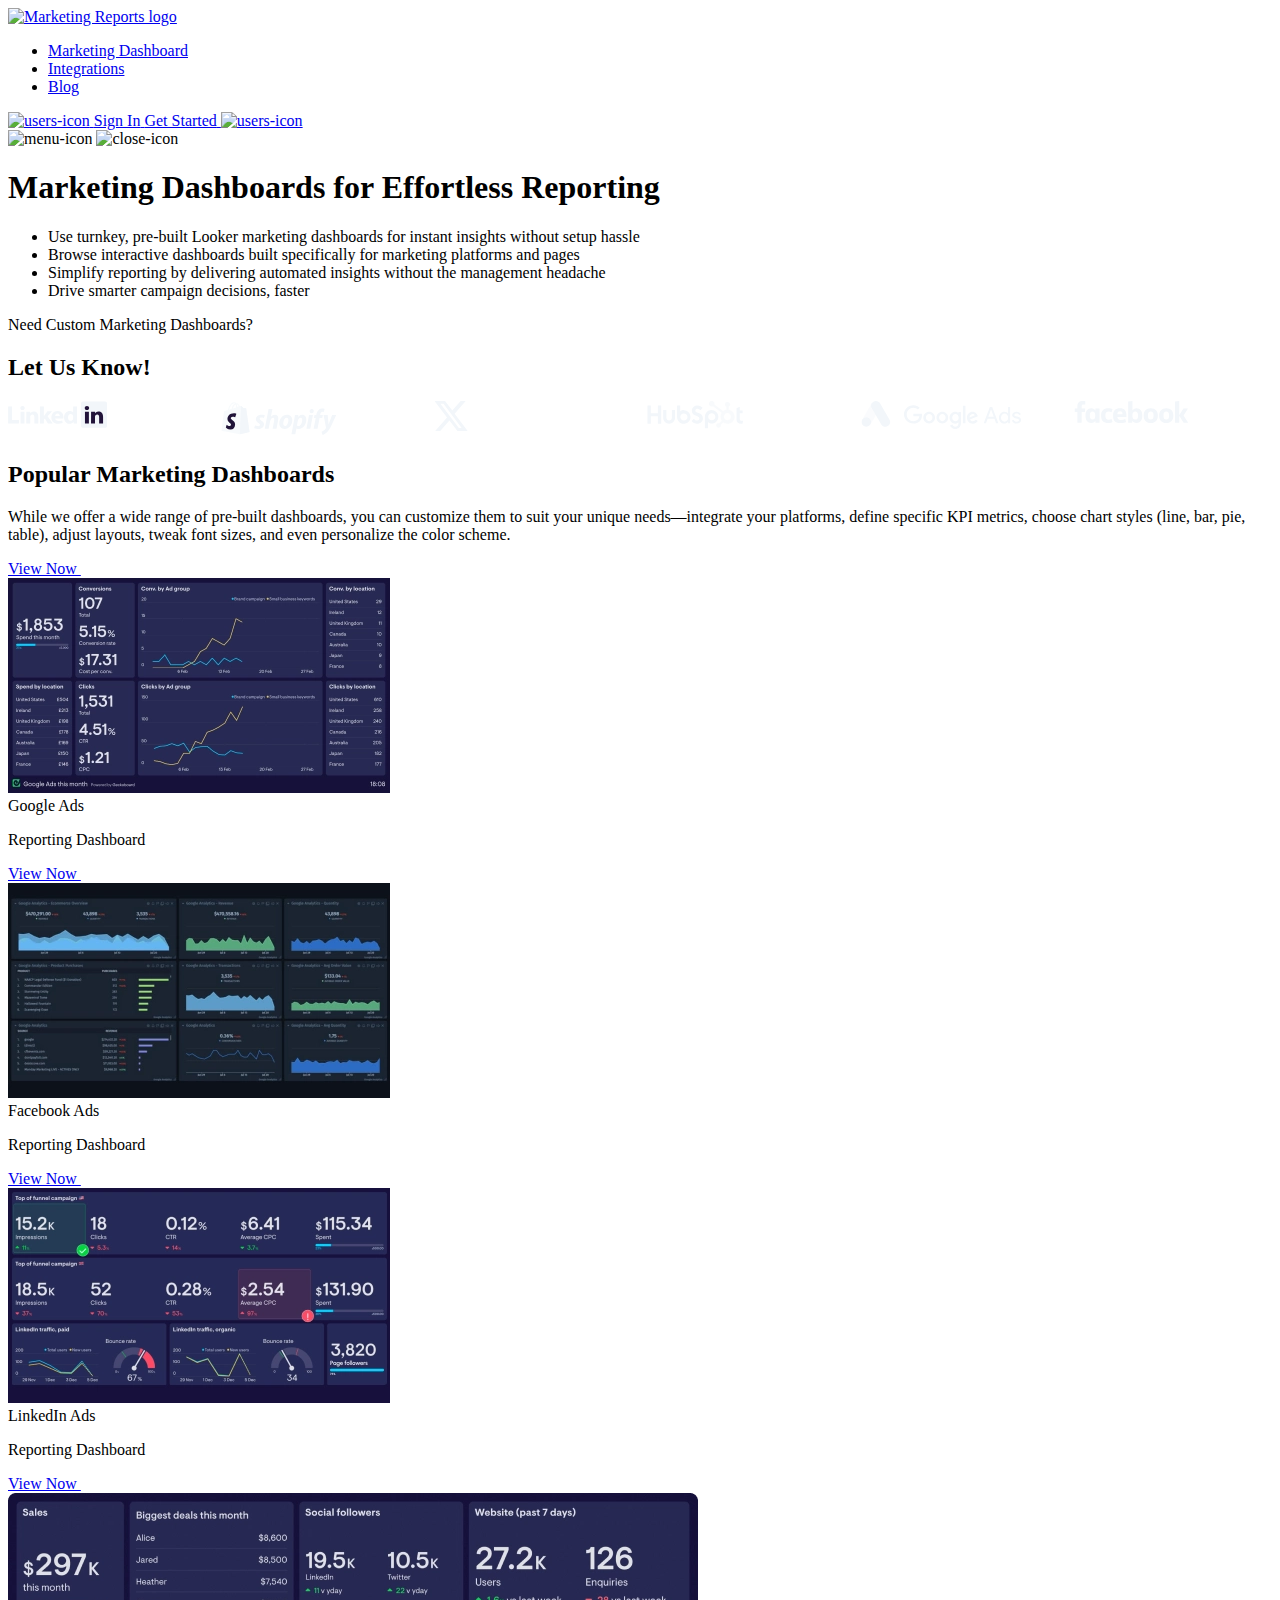
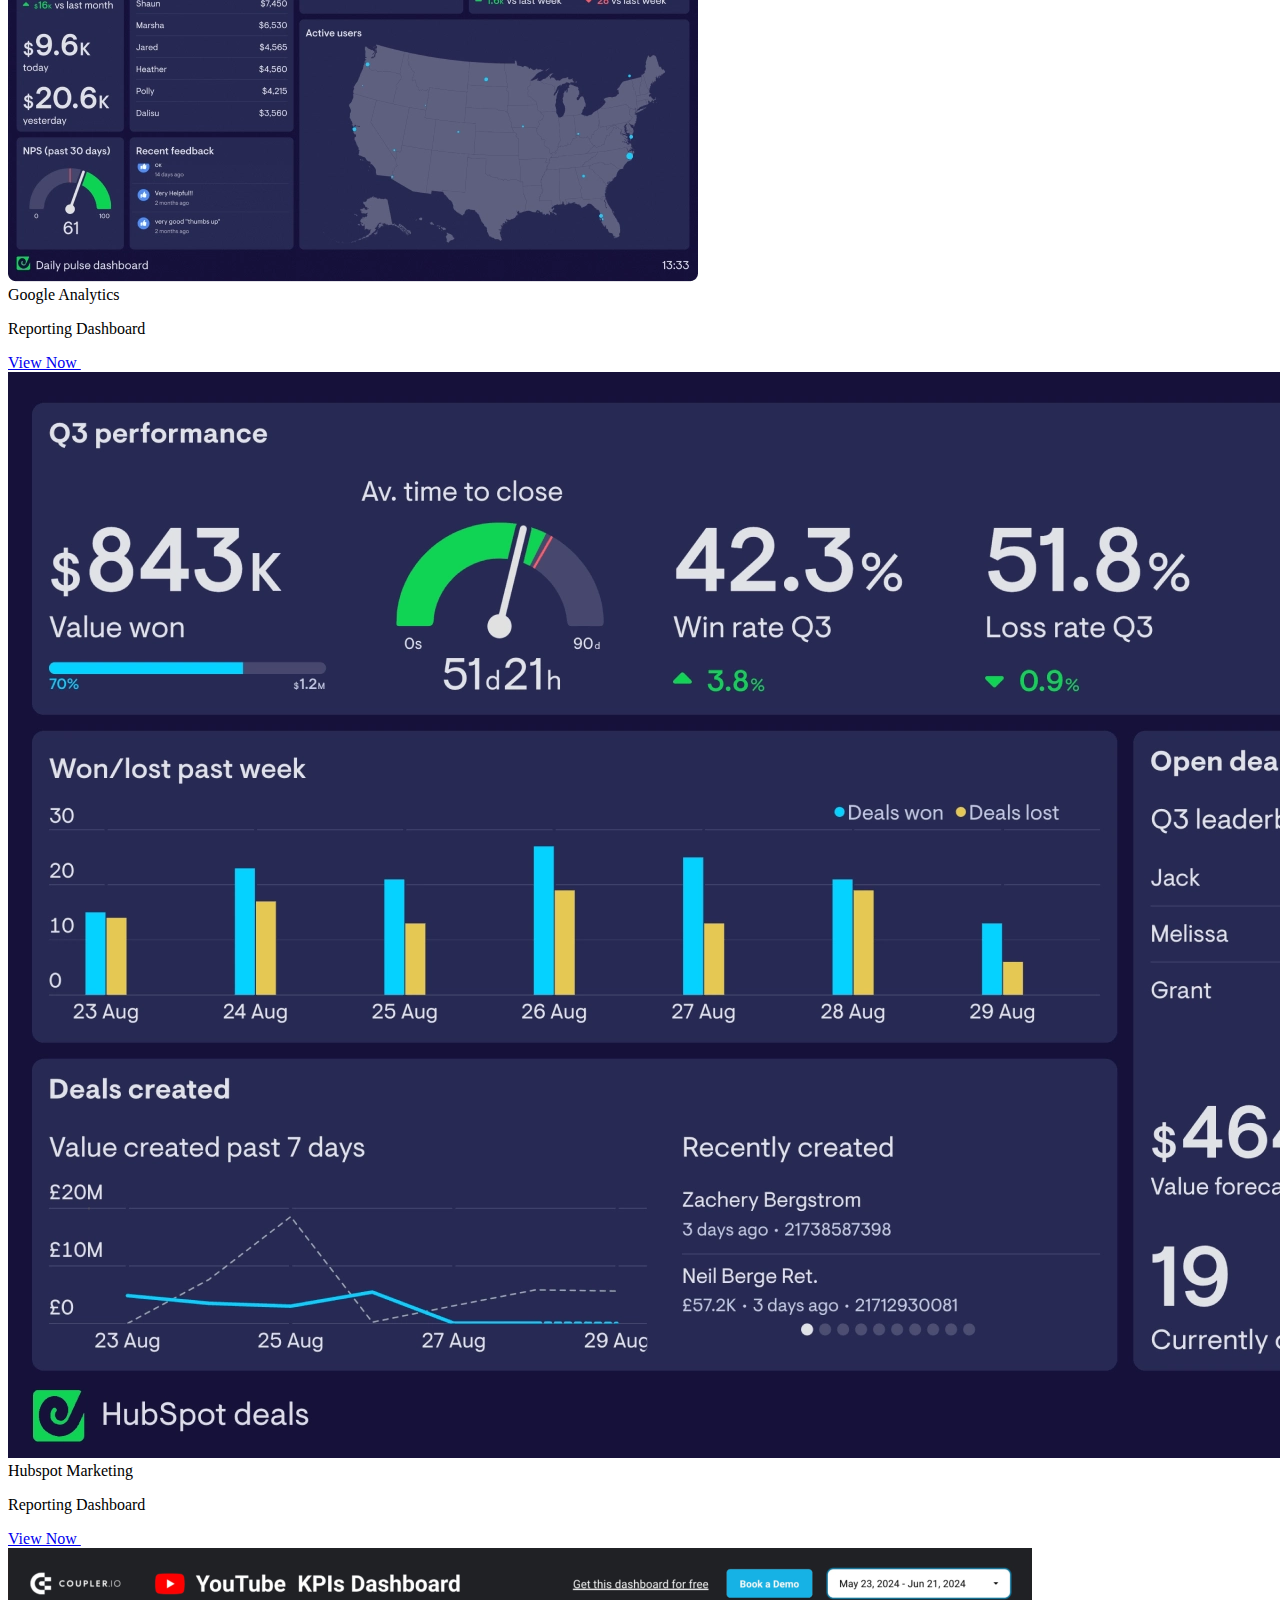
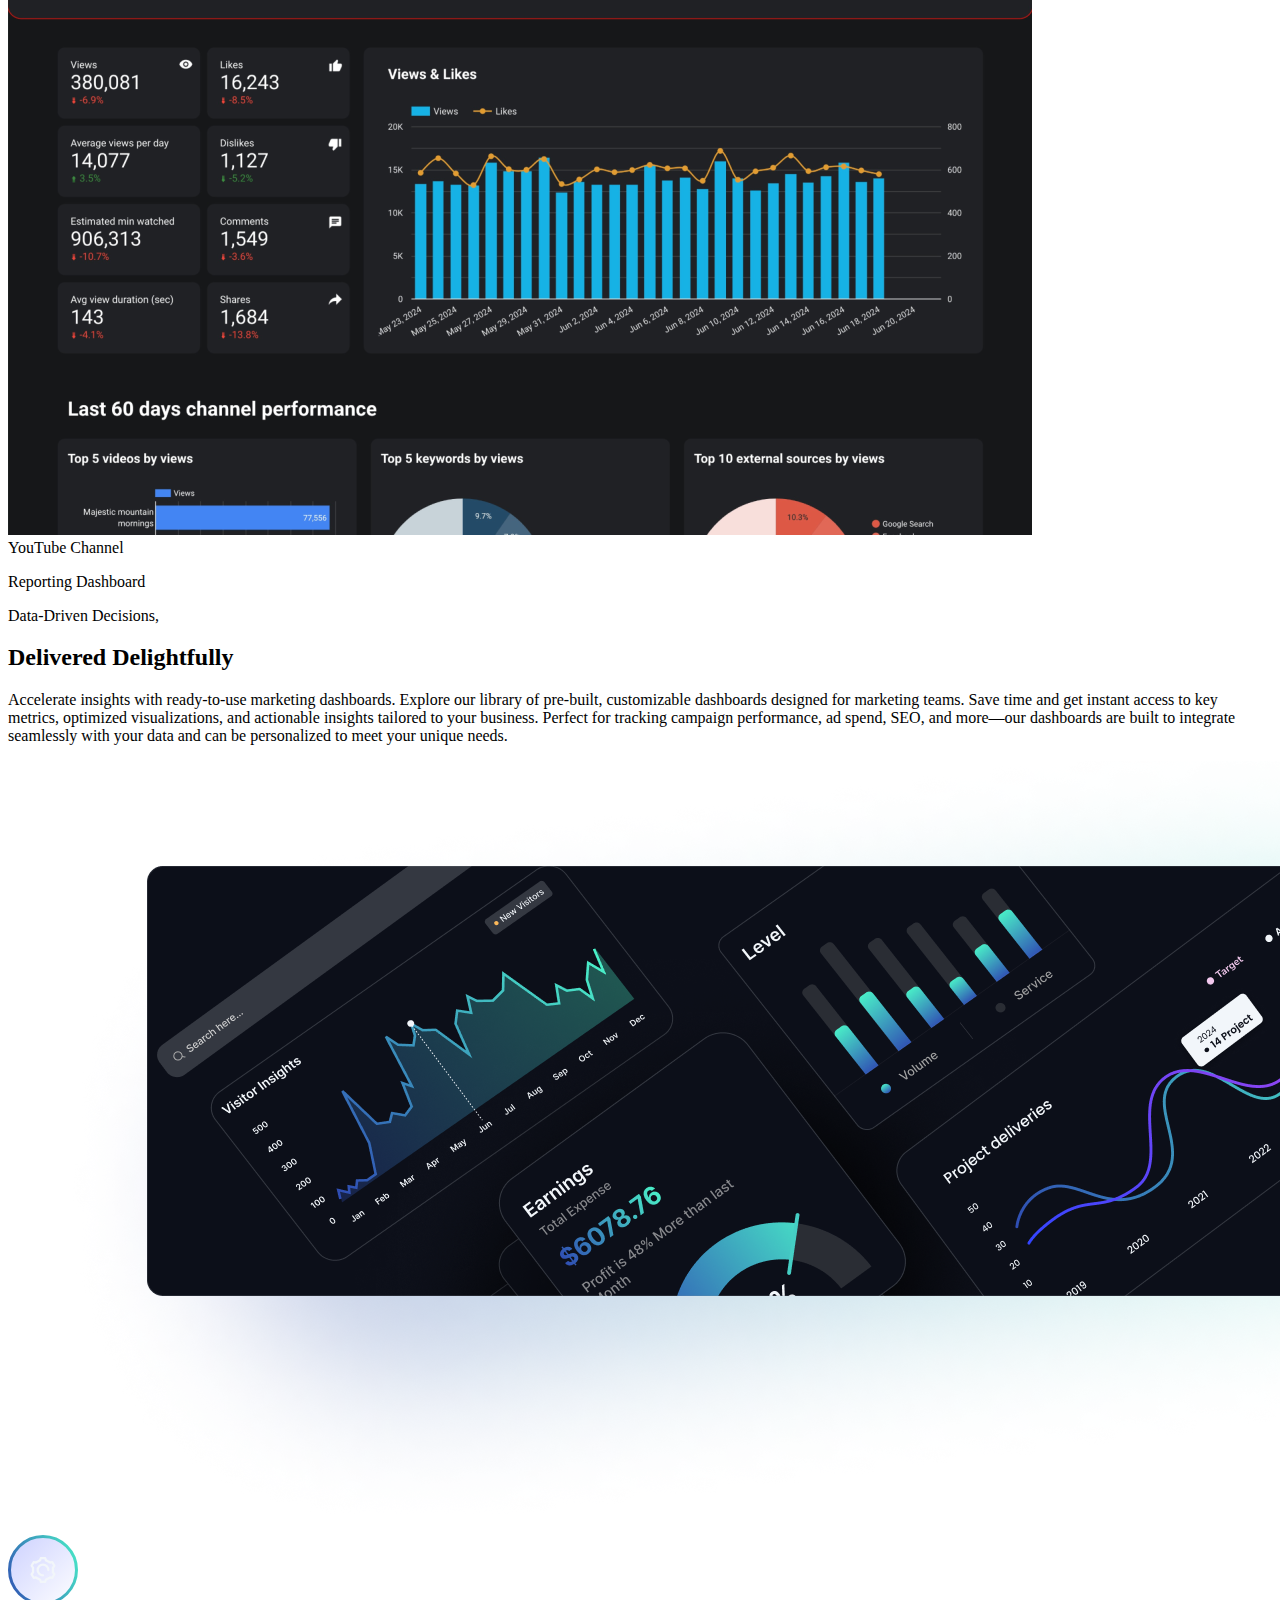
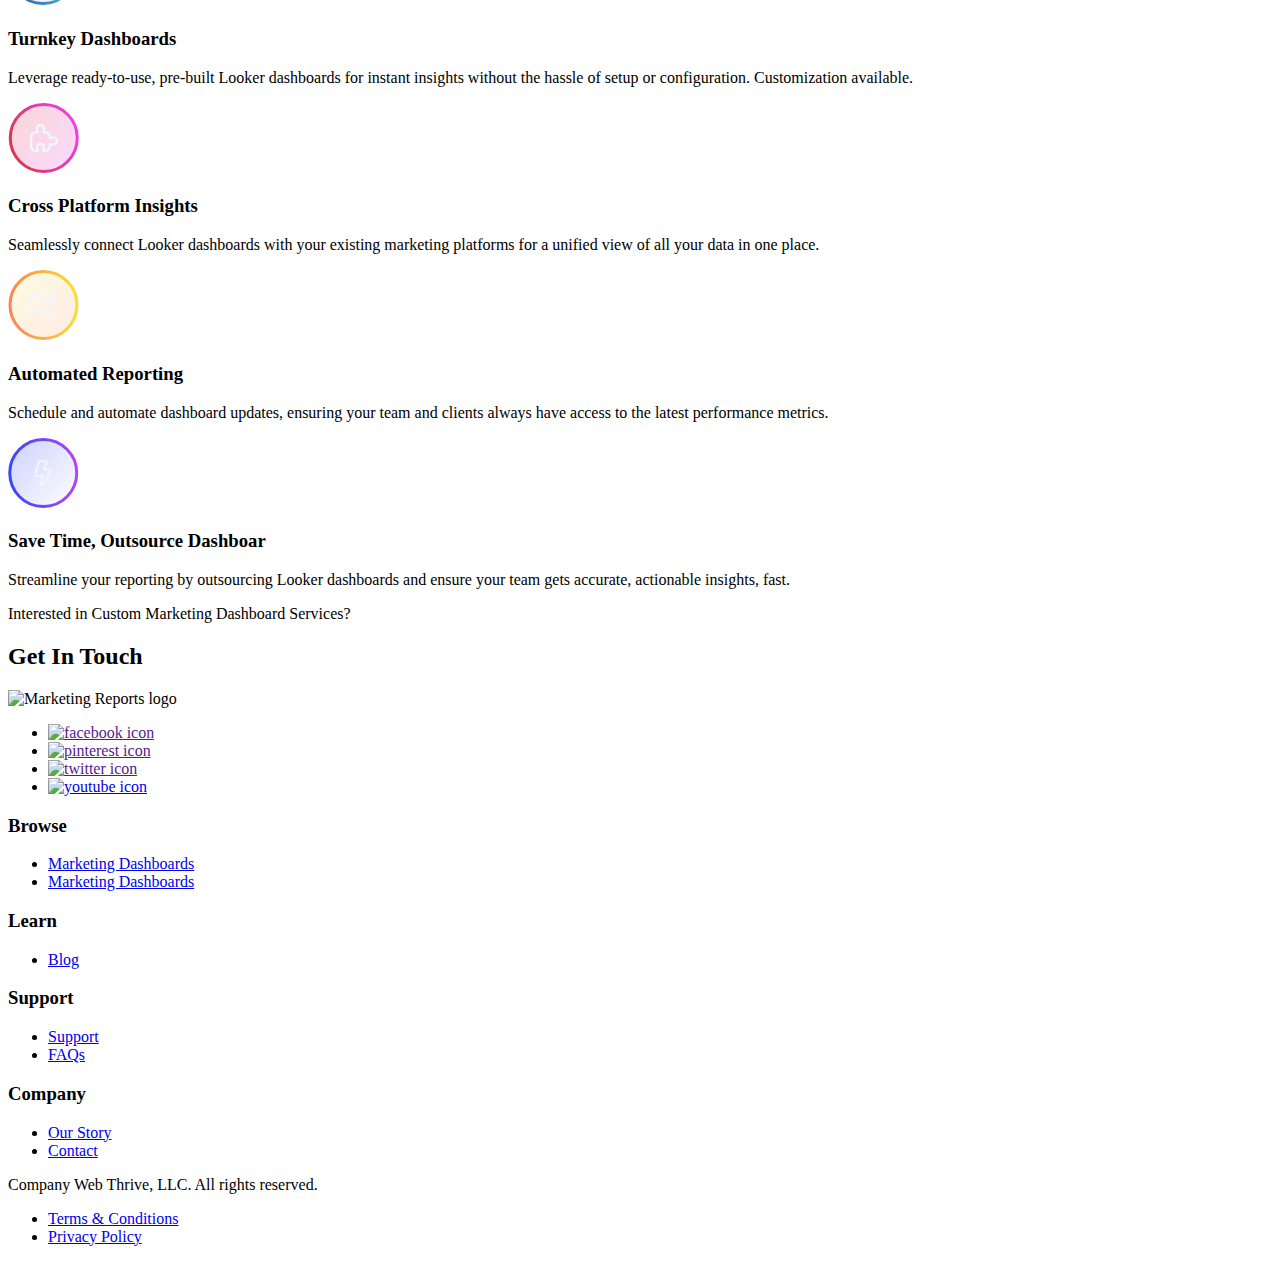
==== commit b6bf5bb2: "Updated site" ====
--- a/index.html
+++ b/index.html
@@ -31,8 +31,8 @@
            
            <header class="py-4">
                <div class="flex justify-between items-center">
-                    <a href="/">
-                        <img src="/assets/images/logos/site-logo.svg" alt="Marketing Reports logo">
+                    <a href="http://localhost:1313/hugo-marketing-reports/">
+                        <img src="/hugo-marketing-reports/assets/images/logos/site-logo.svg" alt="Marketing Reports logo">
                     </a>
                    <nav class="nav-list" id="toggle-menu">
                        <ul class="flex lg:flex-row flex-col lg:items-center text-white font-semibold text-[14px] font-Inter">
@@ -50,21 +50,21 @@
                         <div class="lg:flex hidden items-center lg:mx-0 my-3 mx-4" id="interest-button">
                             <a href="sign-in"
                                 class="text-white px-5 py-[14px] font-semibold text-[14px] rounded-[10px] border-2 border-white border-opacity-15 flex justify-center items-center lg:me-3 me-0 lg:mb-0 mb-3">
-                                <img src='/assets/images/logos/users-icon.svg' alt="users-icon"> <span
+                                <img src='/hugo-marketing-reports/assets/images/logos/users-icon.svg' alt="users-icon"> <span
                                     class="ms-2">Sign In</span>
                             </a>
                             <a href="sing-up"
                                 class="text-white bg-white px-5 py-[14px] font-semibold text-[14px] rounded-[10px] border-2 border-white border-opacity-15 flex justify-center items-center">
                                 <span
                                     class="bg-gradient-to-r from-[#3245FF] to-[#B845ED] bg-clip-text text-transparent me-2">Get Started</span>
-                                <img src='/assets/images/logos/arrow-to-right.svg' alt="users-icon">
+                                <img src='/hugo-marketing-reports/assets/images/logos/arrow-to-right.svg' alt="users-icon">
                             </a>
                         </div>
                     
 
                    <div id="mobile-menu" class="lg:hidden block">
-                       <span><img src='/assets/images/menu.svg' alt="menu-icon" class="menu-icon open image-nav"></span>
-                       <span><img src='/assets/images/cross.svg' alt="close-icon" class="menu-icon close image-nav"></span>
+                       <span><img src='/hugo-marketing-reports/assets/images/menu.svg' alt="menu-icon" class="menu-icon open image-nav"></span>
+                       <span><img src='/hugo-marketing-reports/assets/images/cross.svg' alt="close-icon" class="menu-icon close image-nav"></span>
                    </div>
                </div>
            </header>
@@ -377,30 +377,30 @@
    <div class="container">
        <div class="flex justify-between lg:flex-row flex-col border-b border-[#FFFFFF29] pb-12 gap-6">
            <div class="w-1/5">
-               <img src="/assets/images/logos/site-logo.svg" alt="Marketing Reports logo">
+               <img src="/hugo-marketing-reports/assets/images/logos/site-logo.svg" alt="Marketing Reports logo">
                <ul class="flex gap-2 mt-8">
                        
                         <li class="h-9 w-9 min-w-9 rounded-full p-2 border border-[#858B9833] flex items-center justify-center">
                             <a href="">
-                                <img src="/assets/images/logos/SocialMedia/facebook.svg" alt="facebook icon">
+                                <img src="/hugo-marketing-reports/assets/images/logos/SocialMedia/facebook.svg" alt="facebook icon">
                             </a>
                         </li>
                        
                         <li class="h-9 w-9 min-w-9 rounded-full p-2 border border-[#858B9833] flex items-center justify-center">
                             <a href="">
-                                <img src="/assets/images/logos/SocialMedia/pinterest.svg" alt="pinterest icon">
+                                <img src="/hugo-marketing-reports/assets/images/logos/SocialMedia/pinterest.svg" alt="pinterest icon">
                             </a>
                         </li>
                        
                         <li class="h-9 w-9 min-w-9 rounded-full p-2 border border-[#858B9833] flex items-center justify-center">
                             <a href="">
-                                <img src="/assets/images/logos/SocialMedia/x.svg" alt="twitter icon">
+                                <img src="/hugo-marketing-reports/assets/images/logos/SocialMedia/x.svg" alt="twitter icon">
                             </a>
                         </li>
                        
                         <li class="h-9 w-9 min-w-9 rounded-full p-2 border border-[#858B9833] flex items-center justify-center">
                             <a href="youtube.com">
-                                <img src="/assets/images/logos/SocialMedia/youtube.svg" alt="youtube icon">
+                                <img src="/hugo-marketing-reports/assets/images/logos/SocialMedia/youtube.svg" alt="youtube icon">
                             </a>
                         </li>
                     
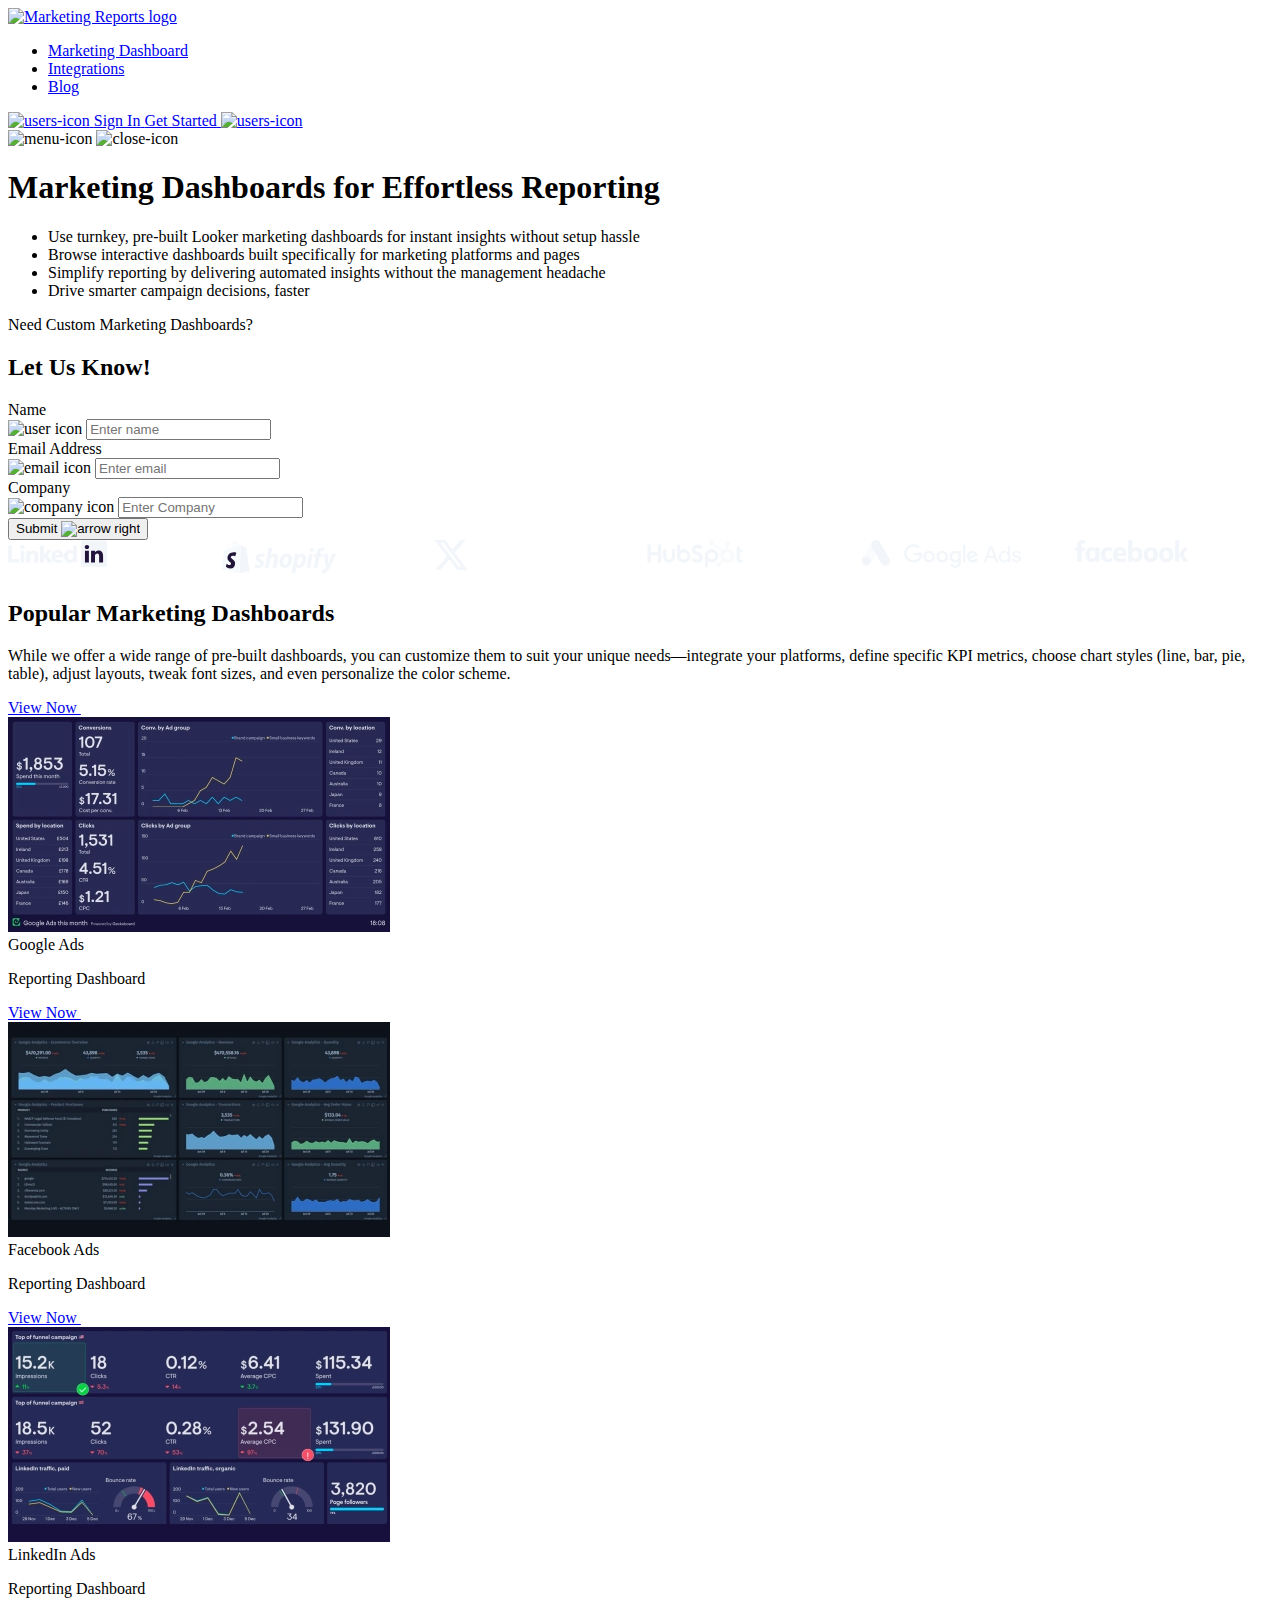
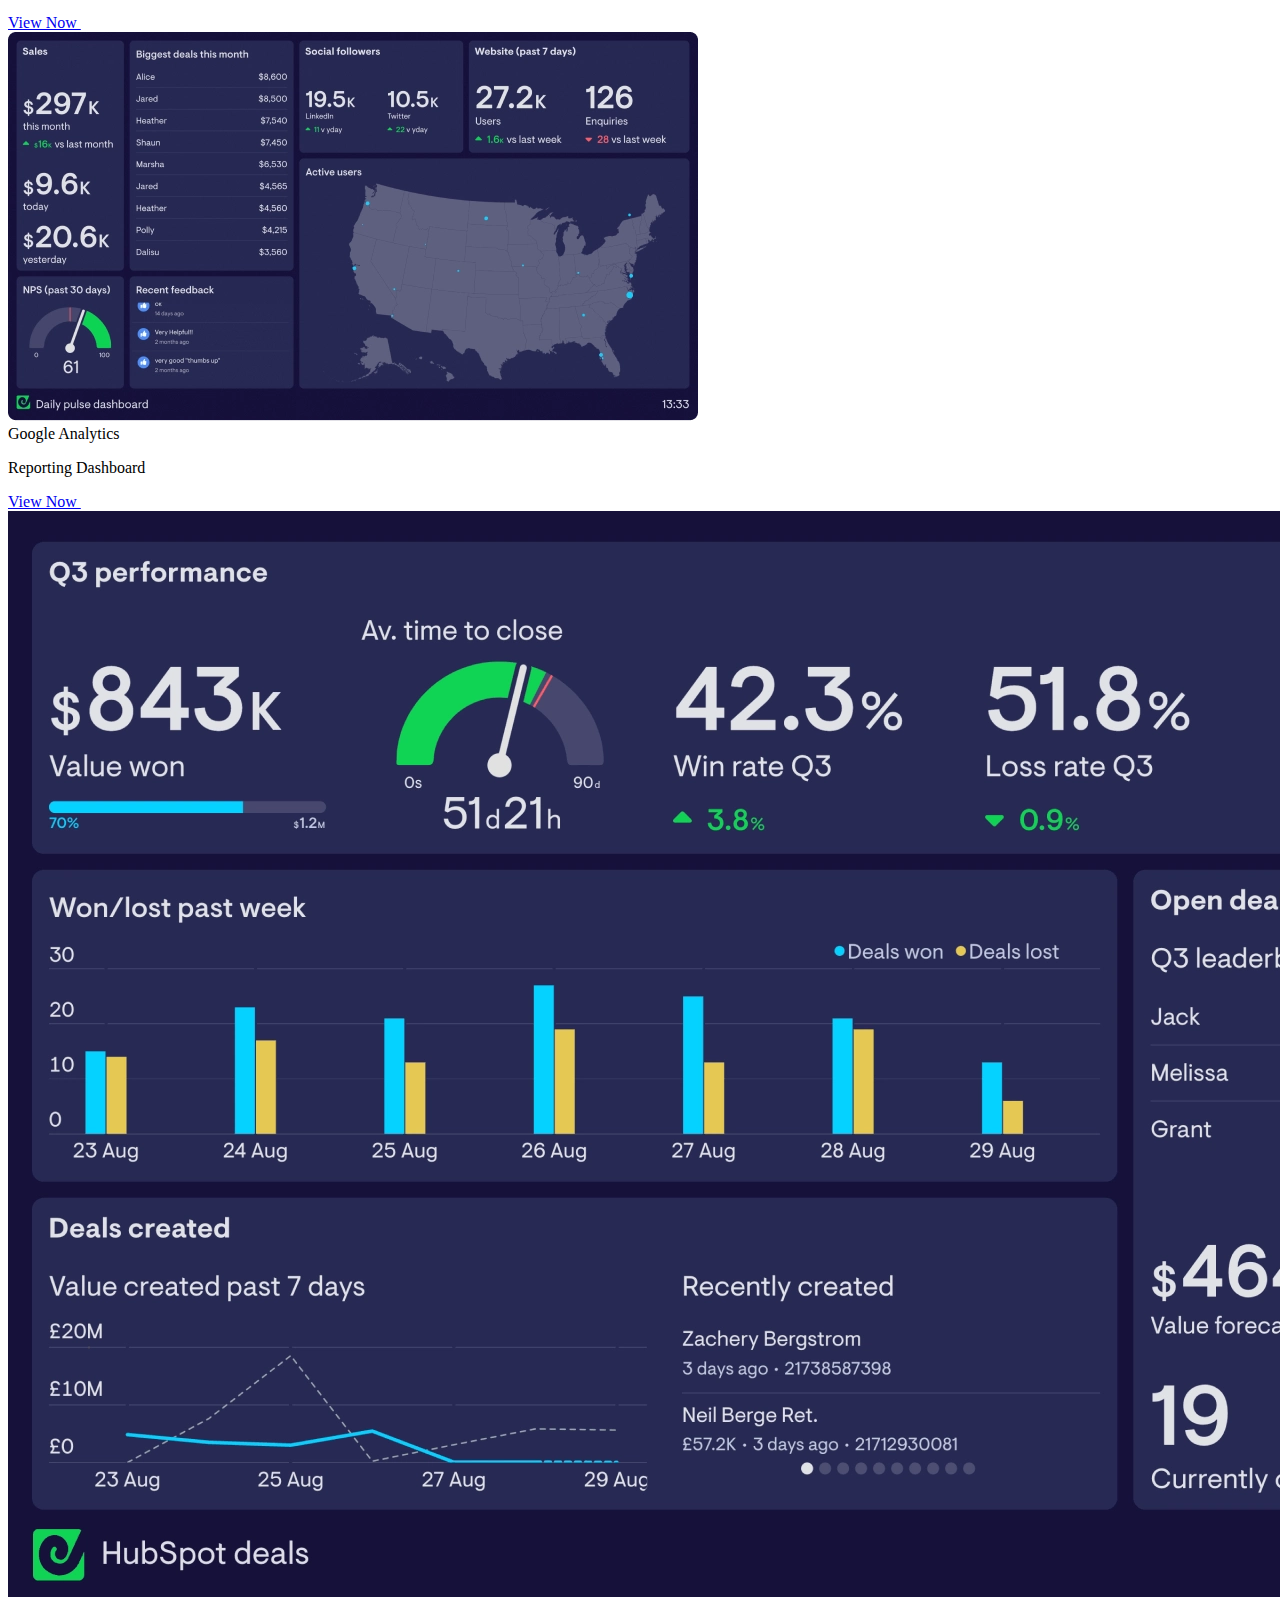
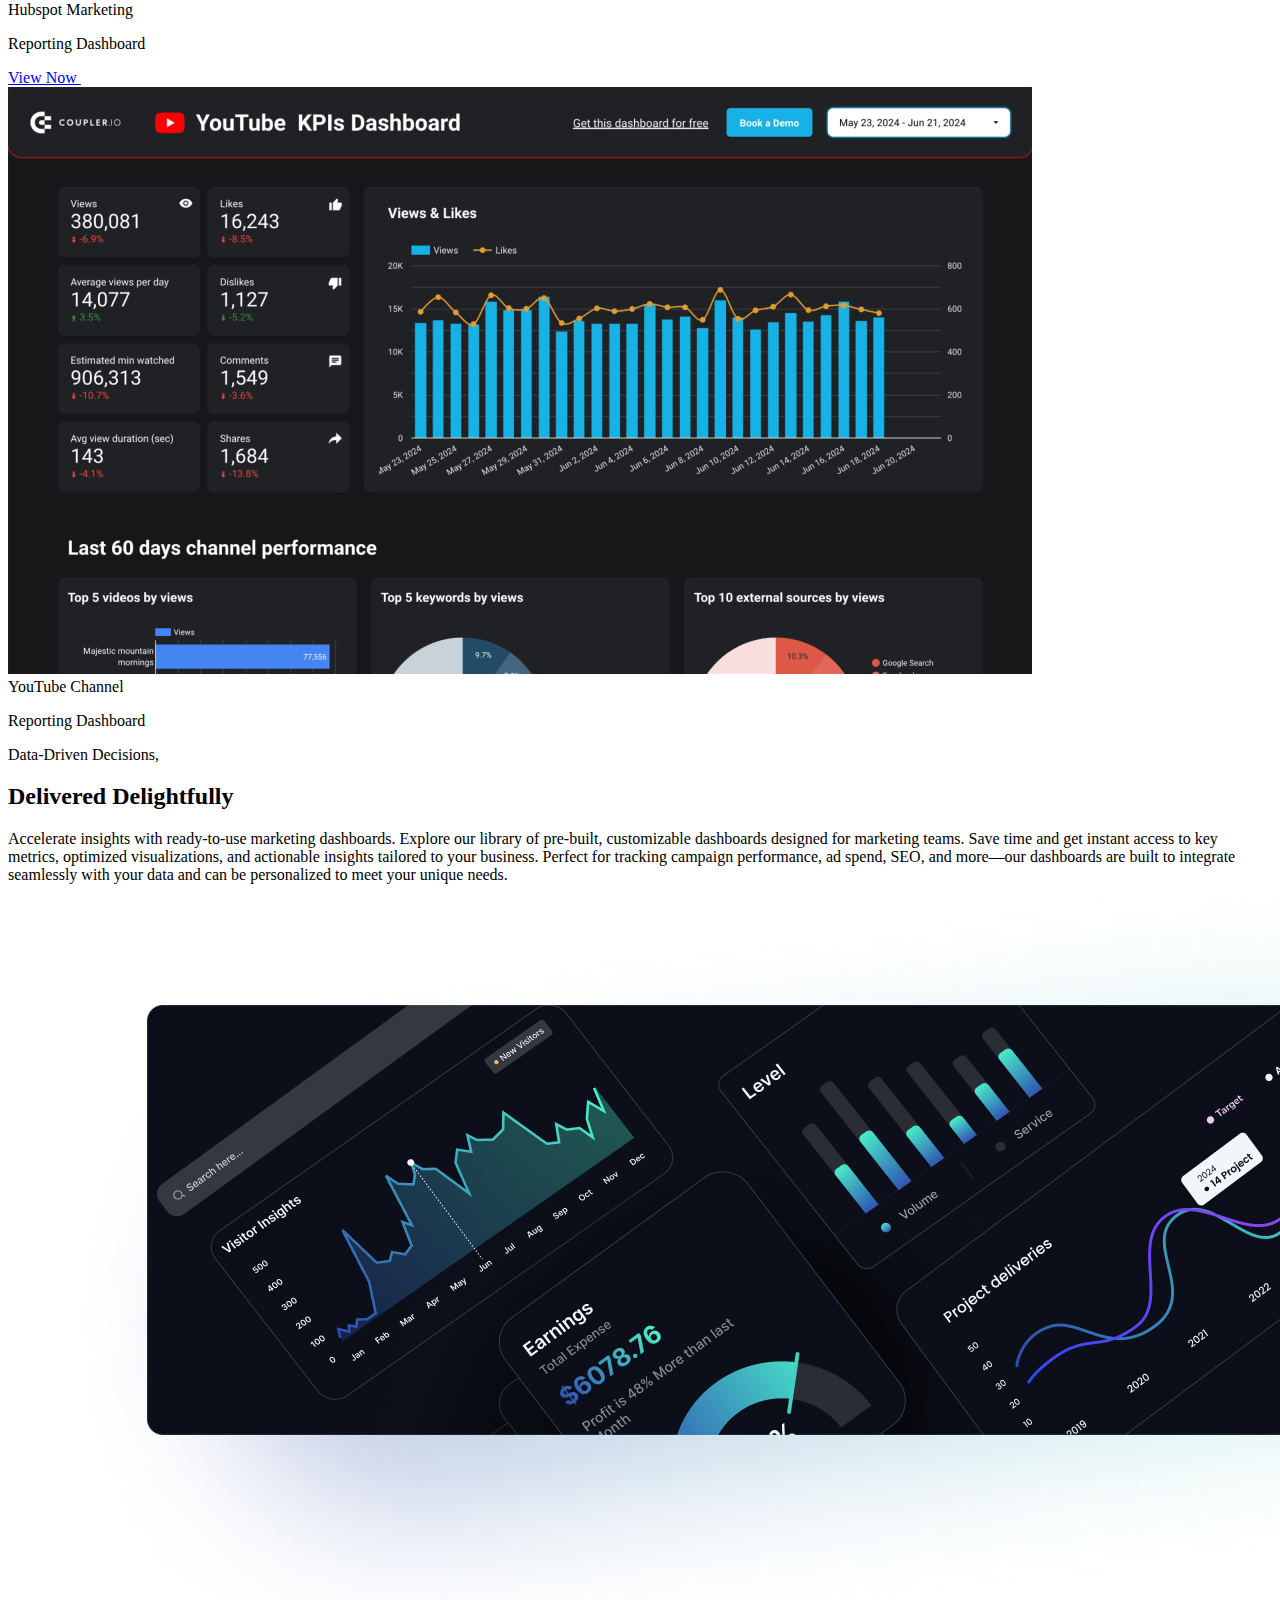
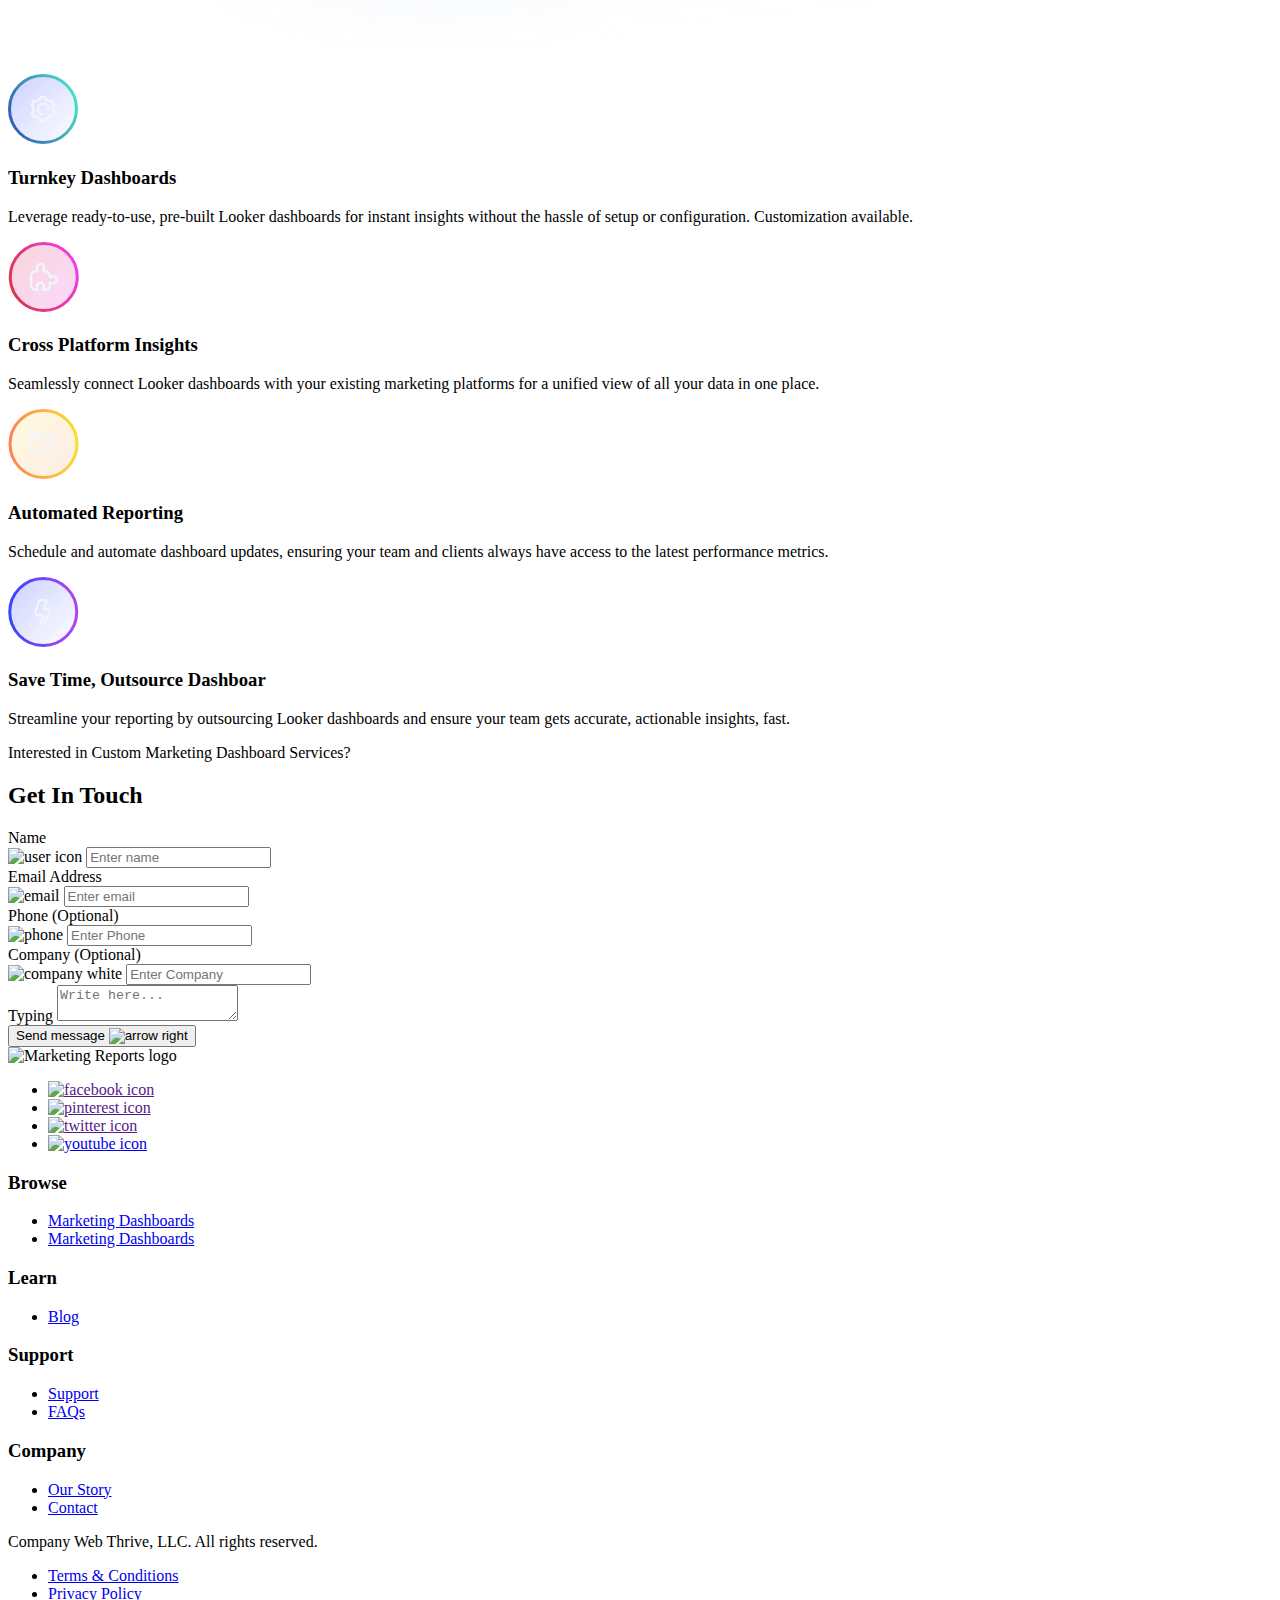
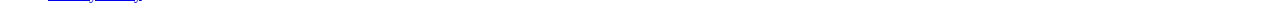
==== commit bfa078d4: "Updated site" ====
--- a/index.html
+++ b/index.html
@@ -31,7 +31,7 @@
            
            <header class="py-4">
                <div class="flex justify-between items-center">
-                    <a href="http://localhost:1313/hugo-marketing-reports/">
+                    <a href="https://rizi97.github.io/hugo-marketing-reports/">
                         <img src="/hugo-marketing-reports/assets/images/logos/site-logo.svg" alt="Marketing Reports logo">
                     </a>
                    <nav class="nav-list" id="toggle-menu">
@@ -103,11 +103,43 @@
                 </ul>
             </div>
             <div class="lg:col-span-5 col-span-12">
-                <div class="bg-[#0C0F19CC] h-full rounded-2xl p-10">
-                    <span
-                        class="bg-gradient-to-r from-[#D83333] to-[#F041FF] bg-clip-text text-transparent font-Inter font-medium text-[18px] mb-5">Need
-                        Custom Marketing Dashboards?</span>
-                    <h2 class="font-obviously font-normal text-xl text-ThemeWhite">Let Us Know!</h2>
+                <div class="bg-[#0C0F19CC] h-full rounded-2xl lg:p-10 p-5">
+                    <div class="mb-3">
+                        <span
+                            class="bg-gradient-to-r from-[#D83333] to-[#F041FF] bg-clip-text text-transparent font-Inter font-medium text-[18px] mb-5">Need
+                            Custom Marketing Dashboards?</span>
+                        <h2 class="font-obviously font-normal text-xl text-ThemeWhite">Let Us Know!</h2>
+                    </div>
+                    <form id="hero_form" action="https://formspree.io/f/meoqwybq" method="POST">
+                        <div class="mb-2">
+                            <label class="font-Inter font-semibold text-sm text-[#9CA3AF] mb-[4px] inline-block" for="name">Name</label>
+                            <div class="relative">
+                                <img src='/hugo-marketing-reports/assets/images/icons/form/user.svg' class="absolute top-[14px] left-[14px]" alt="user icon">
+                                <input class="rounded-lg border border-[#F2F6FA29] font-Inter font-normal text-sm text-[#9ca3af] bg-transparent p-[14px] ps-11 block w-full focus:outline-none focus:border-[#4b2d8c] placeholder:text-[#9CA3AF66]" type="text" name="name" placeholder="Enter name" id="name" required />
+                            </div>
+                        </div>
+                        <div class="mb-2">
+                            <label class="font-Inter font-semibold text-sm text-[#9CA3AF] mb-[4px] inline-block" for="email-address">Email Address</label>
+                            <div class="relative">
+                                <img src='/hugo-marketing-reports/assets/images/icons/form/email.svg' class="absolute top-[14px] left-[14px]" alt="email icon">
+                            <input class="rounded-lg border border-[#F2F6FA29] font-Inter font-normal text-sm text-[#9ca3af] bg-transparent p-[14px] ps-11 block w-full focus:outline-none focus:border-[#4b2d8c] placeholder:text-[#9CA3AF66]" type="email" name="email" placeholder="Enter email" id="email-address" required />
+                            </div>
+                        </div>
+                        <div class="mb-5">
+                            <label class="font-Inter font-semibold text-sm text-[#9CA3AF] mb-[4px] inline-block" for="Company">Company</label>
+                            <div class="relative">
+                                <img src='/hugo-marketing-reports/assets/images/icons/form/company.png' class="absolute top-[14px] left-[14px]" alt="company icon">
+                            <input class="rounded-lg border border-[#F2F6FA29] font-Inter font-normal text-sm text-[#9ca3af] bg-transparent p-[14px] ps-11 block w-full focus:outline-none focus:border-[#4b2d8c] placeholder:text-[#9CA3AF66]" type="text" name="company" placeholder="Enter Company" id="Company" />
+                        </div>
+                        </div>
+
+                        <button type="submit"
+                            class="text-white bg-white px-5 py-[14px] font-semibold text-[14px] rounded-[10px] border-2 border-white border-opacity-15 flex justify-center items-center w-full">
+                            <span
+                                class="bg-gradient-to-r from-[#3245FF] to-[#B845ED] bg-clip-text text-transparent me-2">Submit</span>
+                            <img src='/hugo-marketing-reports/assets/images/logos/arrow-to-right.svg' alt="arrow right">
+                        </button>
+                    </form>  
                 </div>
             </div>
         </div>
@@ -361,13 +393,59 @@
 
 <div class="container lg:mb-32 mb-16">
     <div 
-        class="bg-[url(images/bg/form-bg.webp)] bg-no-repeat bg-cover rounded-2xl lg:pt-40 lg:pb-[400px] pt-20 pb-[200px] flex justify-center">
+        class="bg-[url(images/bg/form-bg.webp)] bg-no-repeat bg-cover rounded-2xl lg:py-32 py-16 flex justify-center">
         <div class="w-full max-w-[720px] px-4">
-            <span class="font-medium text-base text-ThemeWhite mb-3 font-urbanist">Interested in Custom Marketing
-                Dashboard Services?</span>
-            <h2
-                class="font-obviously font-medium lg:text-4xl text-3xl text-ThemeWhite lg:leading-[56px] leading-10 mb-5">
-                Get In Touch</h2>
+            <div>
+                <span class="font-medium text-base text-ThemeWhite mb-3 font-urbanist">Interested in Custom Marketing
+                    Dashboard Services?</span>
+                <h2
+                    class="font-obviously font-medium lg:text-4xl text-3xl text-ThemeWhite lg:leading-[56px] leading-10 mb-5">
+                    Get In Touch</h2>
+            </div>
+
+            <form id="contact_form" class="grid grid-cols-12 gap-4" action="https://formspree.io/f/meoqwybq" method="POST">
+                <div class="lg:col-span-6 col-span-12">
+                    <label class="font-Inter font-semibold text-sm text-ThemeWhite mb-[4px] inline-block" for="contact-name">Name</label>
+                    <div class="relative">
+                        <img src='/hugo-marketing-reports/assets/images/icons/form/user-white.svg' class="absolute top-[14px] left-[14px]" alt="user icon">
+                        <input class="rounded-lg border border-[#F2F6FA29] font-Inter font-normal text-sm text-ThemeWhite bg-[#0609138C] p-[14px] ps-11 block w-full focus:outline-none placeholder:text-[#F2F6FA66]" type="text" name="name" placeholder="Enter name" id="contact-name" required  />
+                    </div>
+                </div>
+                <div class="lg:col-span-6 col-span-12">
+                    <label class="font-Inter font-semibold text-sm text-ThemeWhite mb-[4px] inline-block" for="contact-email">Email Address</label>
+                    <div class="relative">
+                        <img src='/hugo-marketing-reports/assets/images/icons/form/email-white.svg' class="absolute top-[14px] left-[14px]" alt="email">
+                        <input class="rounded-lg border border-[#F2F6FA29] font-Inter font-normal text-sm text-ThemeWhite bg-[#0609138C] p-[14px] ps-11 block w-full focus:outline-none placeholder:text-[#F2F6FA66]" type="email" name="email" placeholder="Enter email" id="contact-email" required />
+                    </div>
+                </div>
+                
+                <div class="lg:col-span-6 col-span-12">
+                    <label class="font-Inter font-semibold text-sm text-ThemeWhite mb-[4px] inline-block" for="contact-Phone">Phone (Optional)</label>
+                    <div class="relative">
+                        <img src='/hugo-marketing-reports/assets/images/icons/form/phone.svg' class="absolute top-[14px] left-[14px]" alt="phone">
+                    <input class="rounded-lg border border-[#F2F6FA29] font-Inter font-normal text-sm text-ThemeWhite bg-[#0609138C] p-[14px] ps-11 block w-full focus:outline-none placeholder:text-[#F2F6FA66]" type="text" name="company" placeholder="Enter Phone" id="contact-Phone" />
+                </div>
+                </div>
+                <div class="lg:col-span-6 col-span-12">
+                    <label class="font-Inter font-semibold text-sm text-ThemeWhite mb-[4px] inline-block" for="contact-Company">Company (Optional)</label>
+                    <div class="relative">
+                        <img src='/hugo-marketing-reports/assets/images/icons/form/company-white.png' class="absolute top-[14px] left-[14px]" alt="company white">
+                    <input class="rounded-lg border border-[#F2F6FA29] font-Inter font-normal text-sm text-ThemeWhite bg-[#0609138C] p-[14px] ps-11 block w-full focus:outline-none placeholder:text-[#F2F6FA66]" type="text" name="company" placeholder="Enter Company" id="contact-Company" />
+                </div>
+                </div>
+                <div class="col-span-12">
+                    <label class="font-Inter font-semibold text-sm text-ThemeWhite mb-[4px] inline-block" for="contact-Typing">Typing</label>
+                    <textarea class="rounded-lg border border-[#F2F6FA29] font-Inter font-normal text-sm text-ThemeWhite bg-[#0609138C] p-[14px] block w-full focus:outline-none placeholder:text-[#F2F6FA66]" name="typing" placeholder="Write here..." required id="contact-Typing" ></textarea>
+                </div>
+
+                <button type="submit"
+                    class="text-white bg-white px-5 py-[14px] font-semibold text-[14px] rounded-[10px] border-2 border-white border-opacity-15 flex justify-center items-center w-full col-span-12 lg:mt-5 mt-3">
+                    <span
+                        class="bg-gradient-to-r from-[#3245FF] to-[#B845ED] bg-clip-text text-transparent me-2">Send message</span>
+                    <img src='/hugo-marketing-reports/assets/images/logos/arrow-to-right.svg' alt="arrow right">
+                </button>
+        
+            </form>
         </div>
     </div>
 </div>
